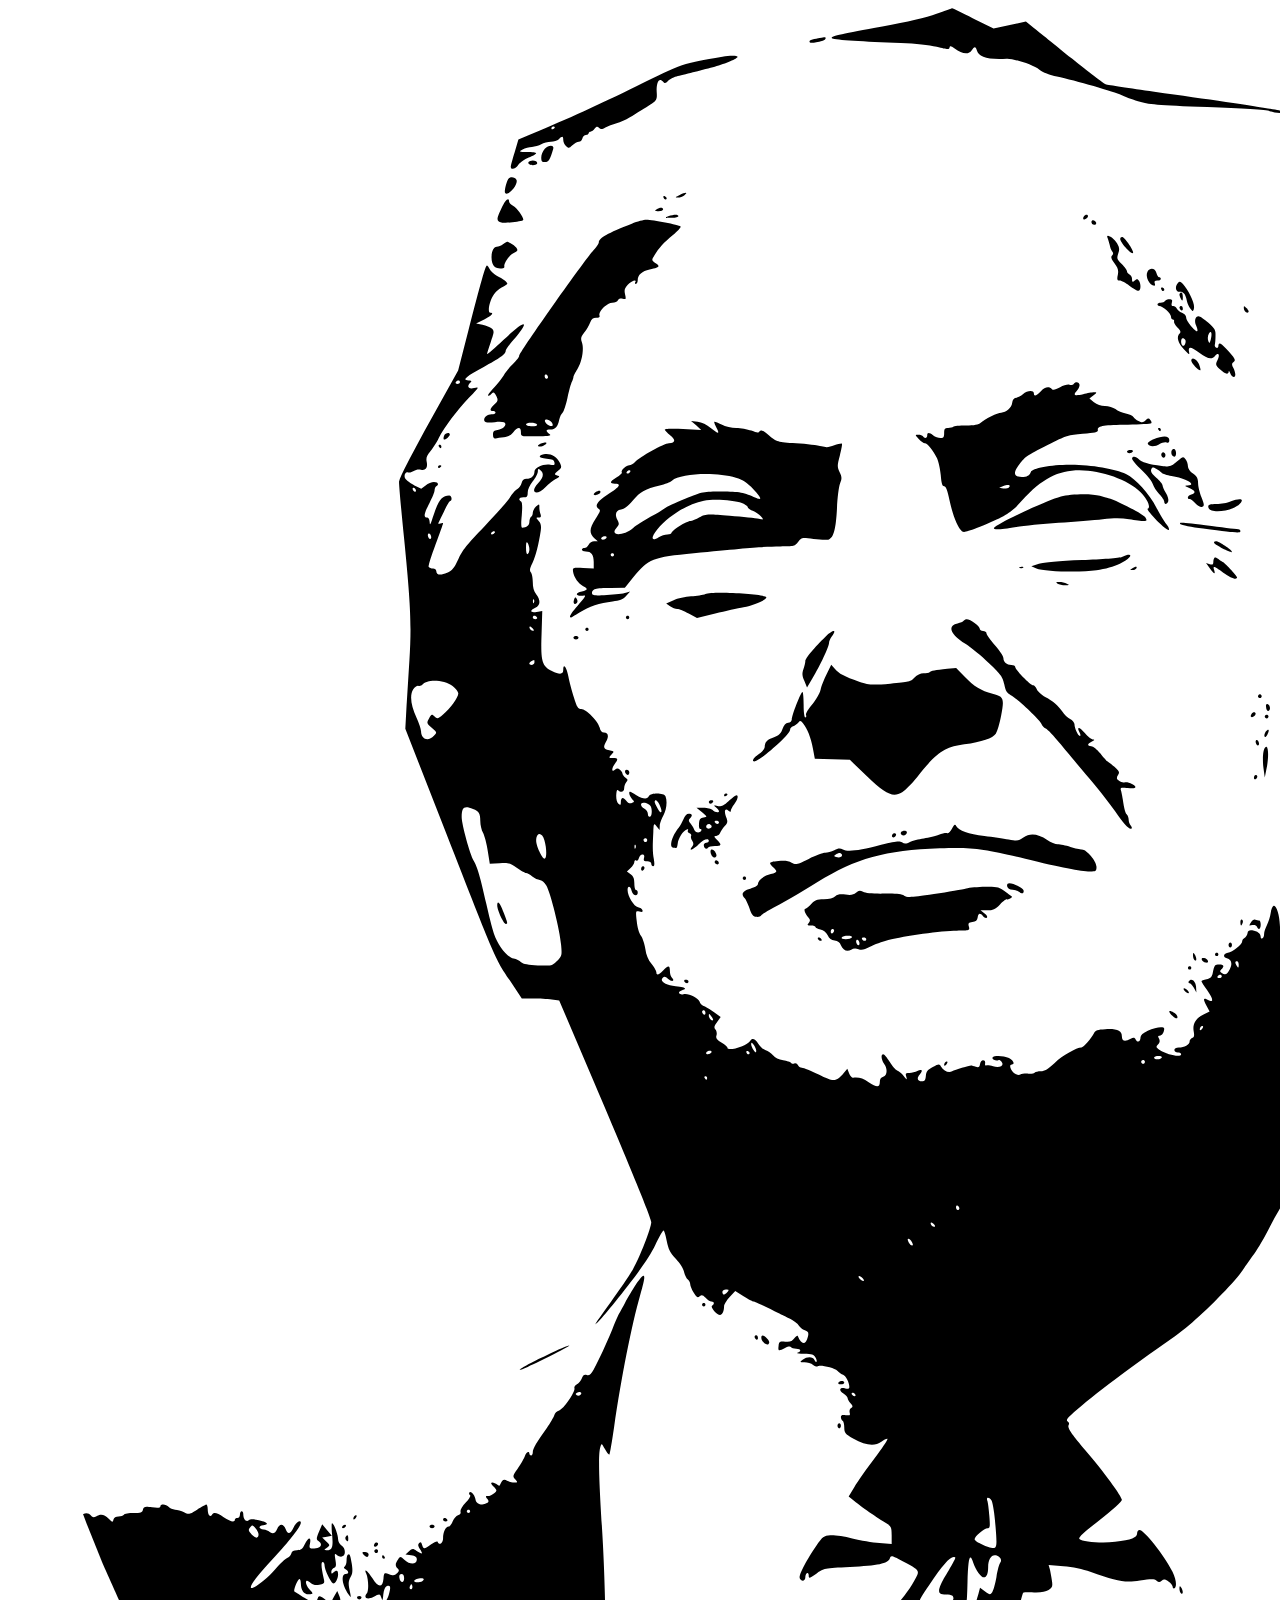
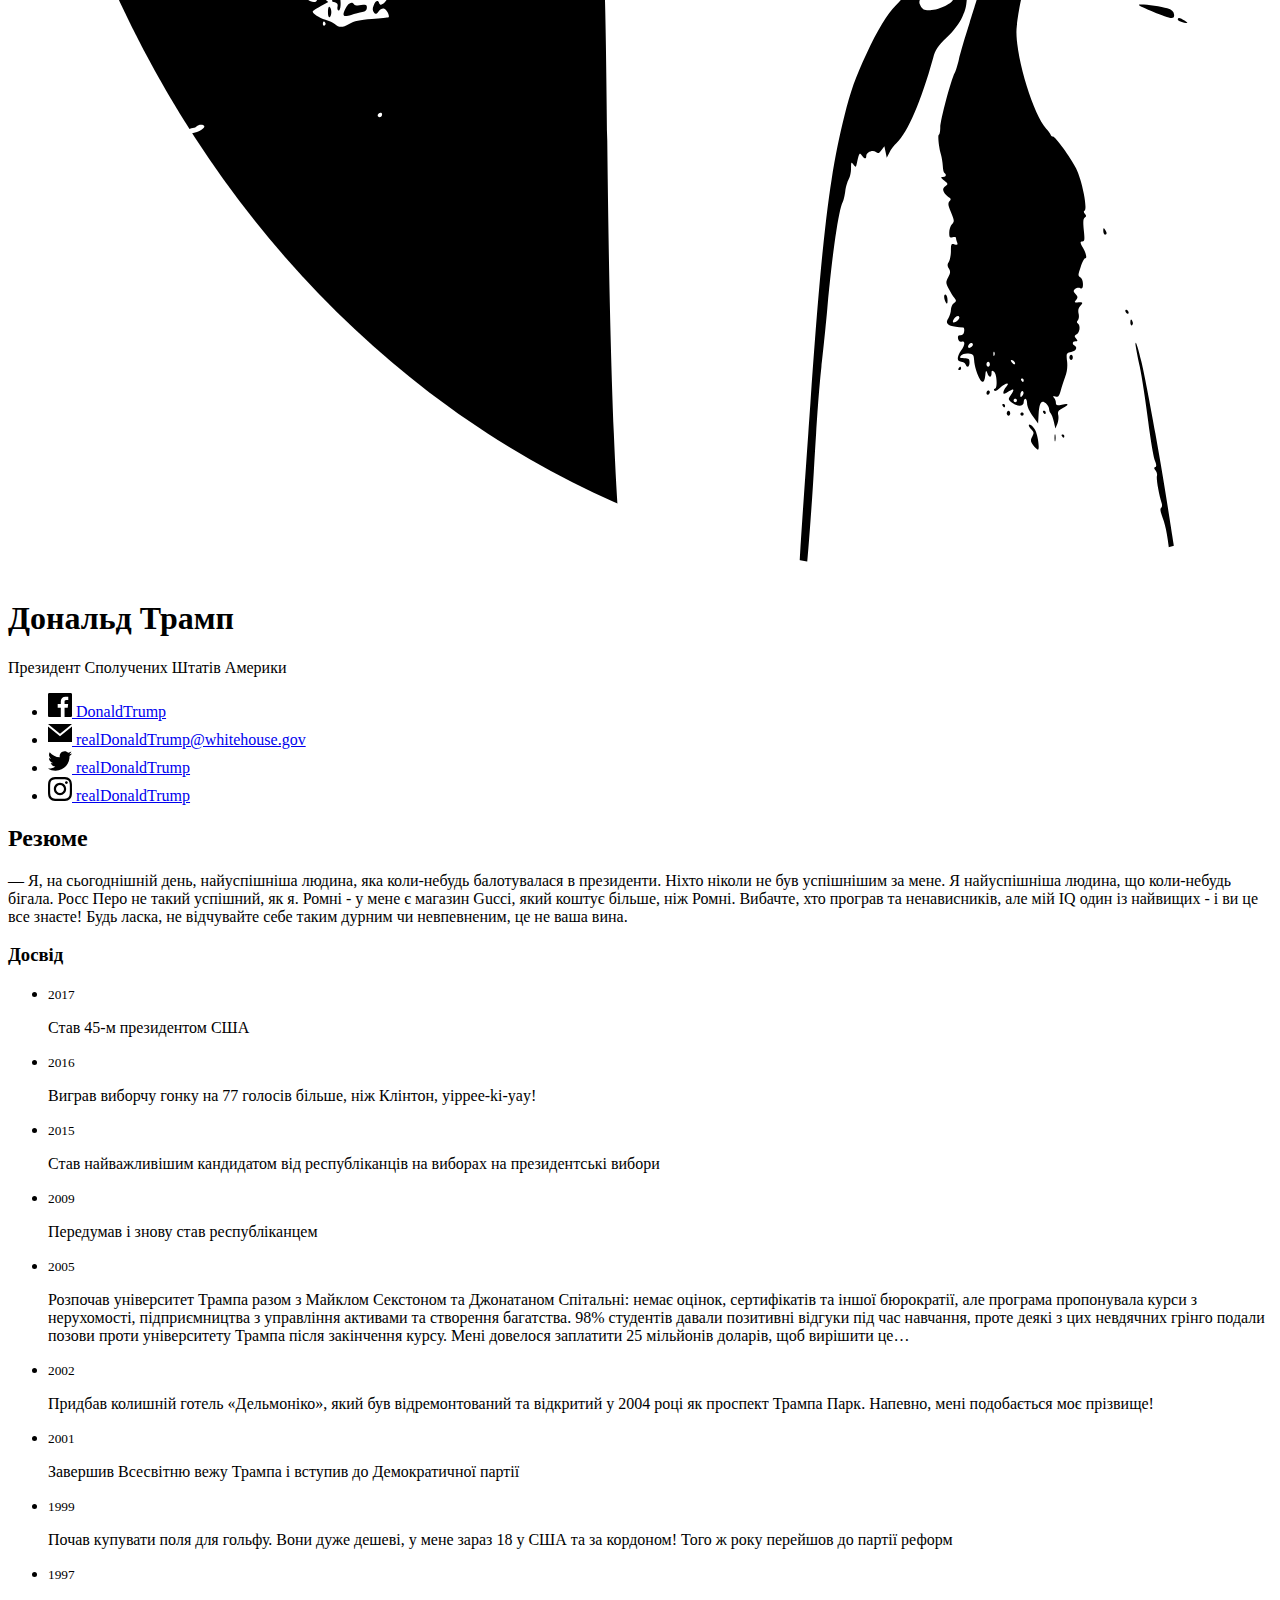
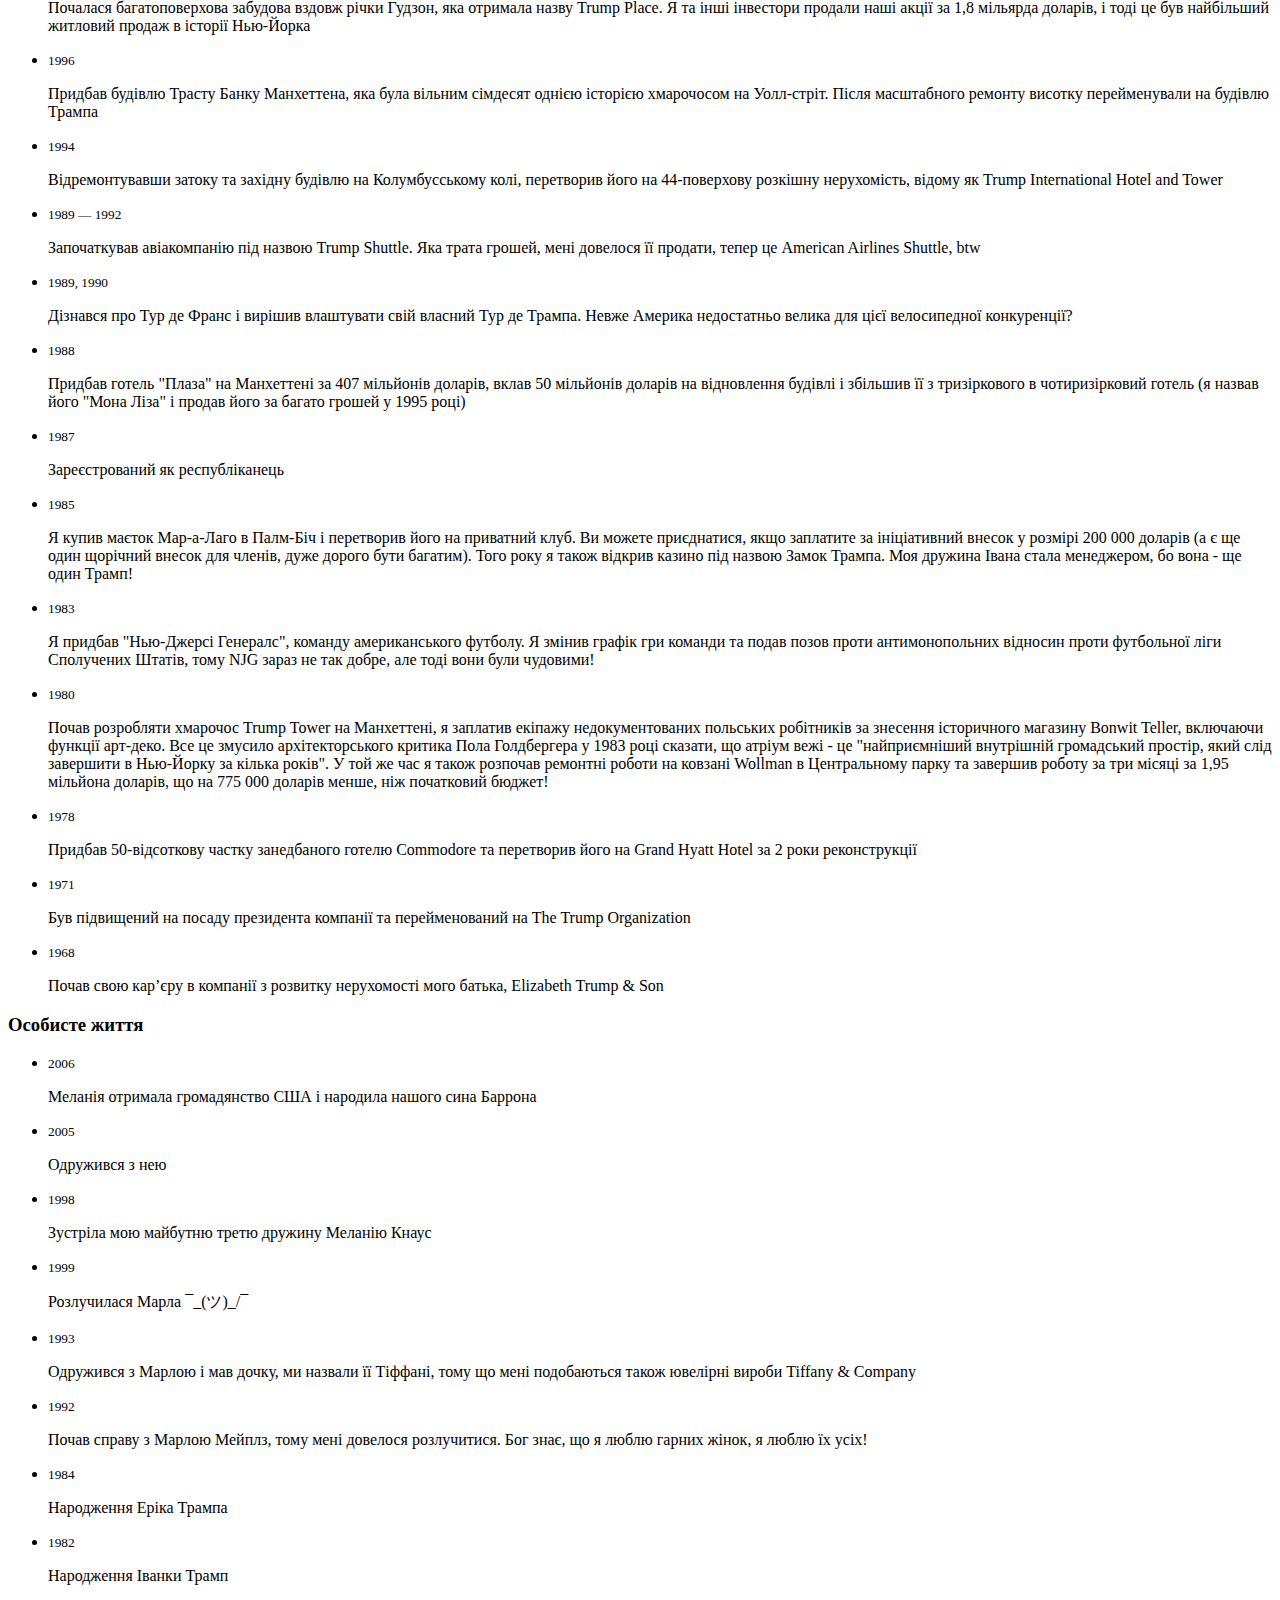
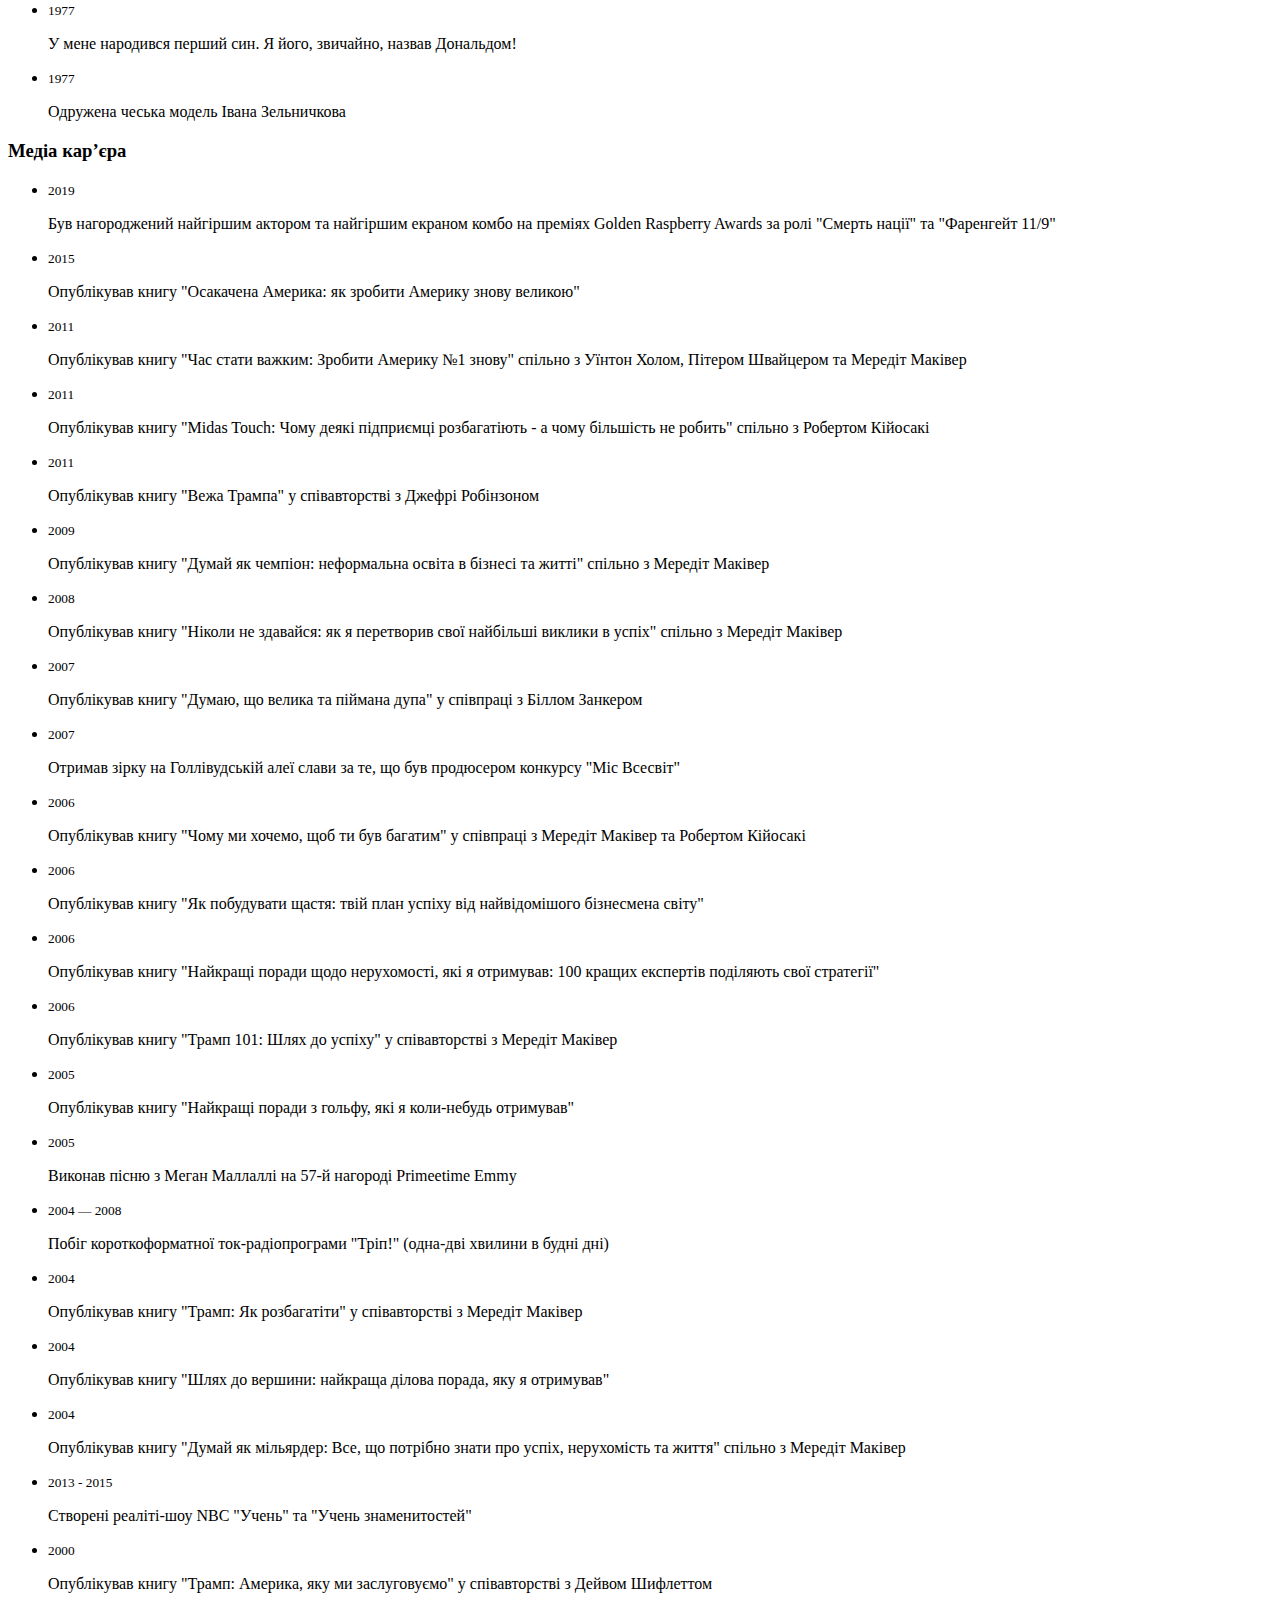
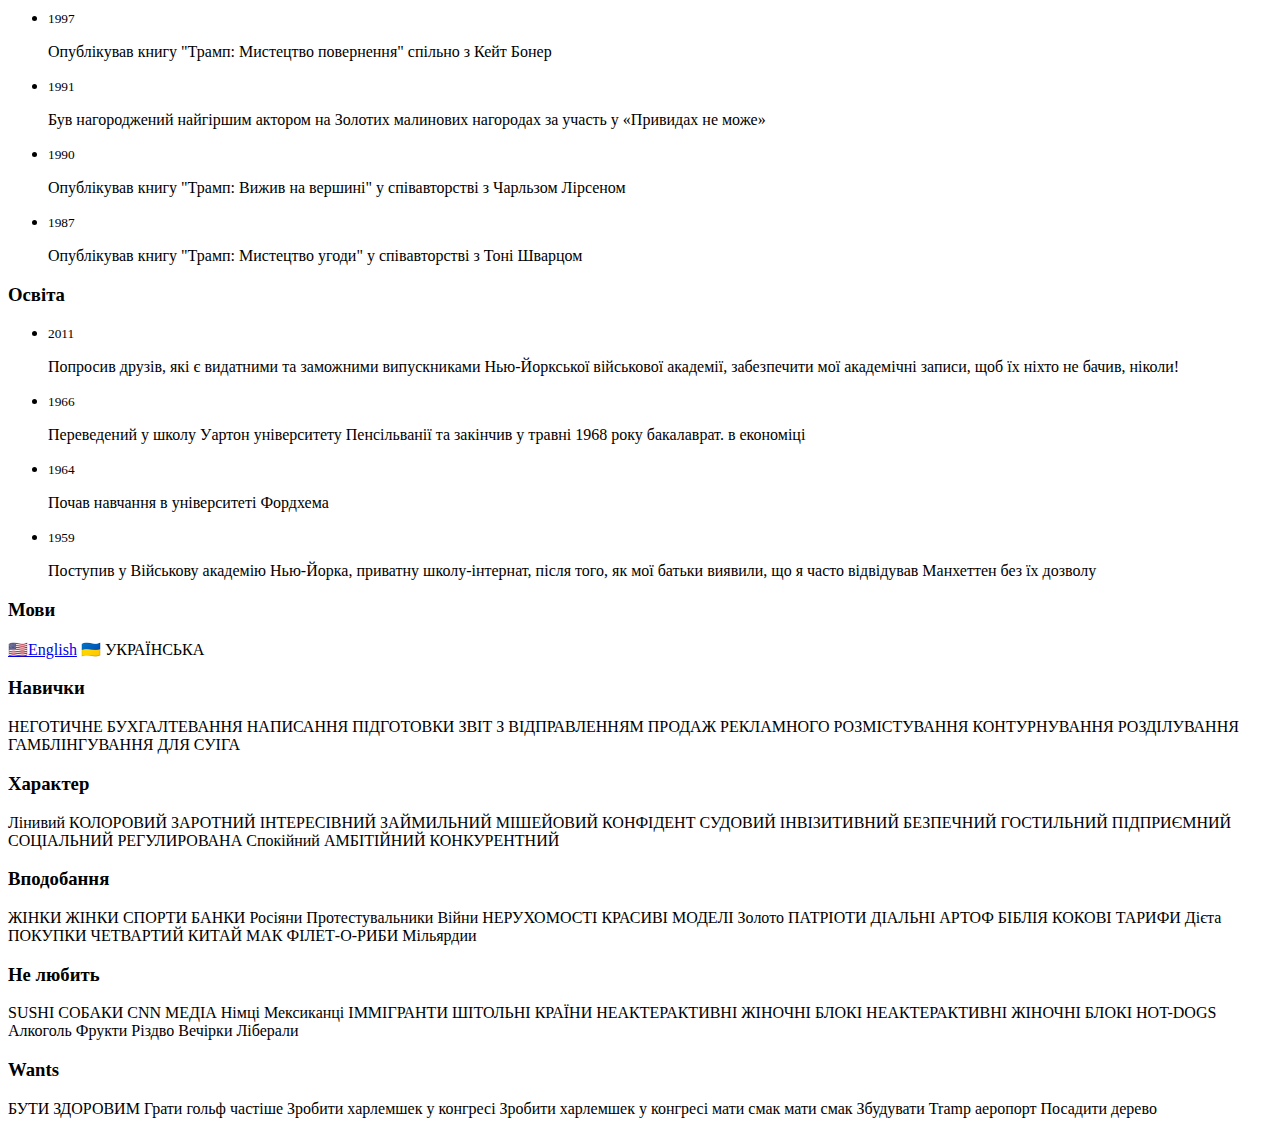
==== uk-ua/index.html @ ab2b2d6b "changed links" ====
<!DOCTYPE html>
<html>
  <head>
    <meta charset="UTF-8" />
    <meta name="viewport" content="width=device-width, initial-scale=1">
    <meta property="og:description" content="&mdash; Hello! I’m a skilled frontend developer with 7 years of experience in UI/UX design, application development, and database modeling. I strive to craft precise, responsive, fast, easy-to-use environments with both strong purpose and great looks.">
    <meta property="og:locale" content="en_US">
    <meta property="og:title" content="Terletskyi Svyatoslav &mdash; Résumé">
    <meta property="og:type" content="website">
    <meta property="og:url" content="https://volodymyrkushnir.com/">
    <title>Резюме</title>
    <link rel="stylesheet" href="https://volodymyrkushnir.com/assets/stylesheets/base.css">
    <link rel="stylesheet" href="../assets/css/style.css">
    <link rel="icon" type="image/x-icon" href="./favicon.ico">
  </head>
  <body>
    <main>
      <article>
        <div class="page" style="border-color: midnightblue;">
          <div class="stackable grid">
            <div class="row">
              <div class="three wide center aligned column">
                <div class="avatar-wrapper">
                  <object class="avatar rounded" data="../assets/images/donald_trump.svg" role="img" aria-label="My profile picture"></object>
                </div>
              </div>
              <div class="thirteen wide column">
                <div class="stackable grid">
                  <div class="sixteen wide column">
                    <h1 class="name">Дональд Трамп</h1>
                    <div class="job">Президент Сполучених Штатів Америки</div>
                    <ul class="contacts">
                      <li>
                        <a href="https://www.fb.com/DonaldTrump" rel="author" class="fasebook">
                          <svg class="icon" xmlns="http://www.w3.org/2000/svg" width="24" height="24" viewBox="0 0 24 24"><path d="M22.675 0h-21.35c-.732 0-1.325.593-1.325 1.325v21.351c0 .731.593 1.324 1.325 1.324h11.495v-9.294h-3.128v-3.622h3.128v-2.671c0-3.1 1.893-4.788 4.659-4.788 1.325 0 2.463.099 2.795.143v3.24l-1.918.001c-1.504 0-1.795.715-1.795 1.763v2.313h3.587l-.467 3.622h-3.12v9.293h6.116c.73 0 1.323-.593 1.323-1.325v-21.35c0-.732-.593-1.325-1.325-1.325z"/></svg>
                          <span>DonaldTrump</span>
                        </a>
                      </li>
                      <li>
                        <a href="mailto:realDonaldTrump@whitehouse.gov" rel="author" class="mail">
                          <svg class="icon"  xmlns="http://www.w3.org/2000/svg" width="24" height="24" viewBox="0 0 24 24"><path d="M12 12.713l-11.985-9.713h23.97l-11.985 9.713zm0 2.574l-12-9.725v15.438h24v-15.438l-12 9.725z"/></svg>
                          <span>realDonaldTrump@whitehouse.gov</span>
                        </a>
                      </li>
                      <li>
                        <a href="https://twitter.com/realDonaldTrump" rel="author" class="twitter">
                          <svg class="icon" xmlns="http://www.w3.org/2000/svg" width="24" height="24" viewBox="0 0 24 24"><path d="M24 4.557c-.883.392-1.832.656-2.828.775 1.017-.609 1.798-1.574 2.165-2.724-.951.564-2.005.974-3.127 1.195-.897-.957-2.178-1.555-3.594-1.555-3.179 0-5.515 2.966-4.797 6.045-4.091-.205-7.719-2.165-10.148-5.144-1.29 2.213-.669 5.108 1.523 6.574-.806-.026-1.566-.247-2.229-.616-.054 2.281 1.581 4.415 3.949 4.89-.693.188-1.452.232-2.224.084.626 1.956 2.444 3.379 4.6 3.419-2.07 1.623-4.678 2.348-7.29 2.04 2.179 1.397 4.768 2.212 7.548 2.212 9.142 0 14.307-7.721 13.995-14.646.962-.695 1.797-1.562 2.457-2.549z"/></svg>
                          <span>realDonaldTrump</span>
                        </a>
                      </li>
                      <li>
                        <a href="https://www.instagram.com/realDonaldTrump/" rel="author" class="instagram">
                          <svg class="icon" xmlns="http://www.w3.org/2000/svg" width="24" height="24" viewBox="0 0 24 24"><path d="M12 2.163c3.204 0 3.584.012 4.85.07 3.252.148 4.771 1.691 4.919 4.919.058 1.265.069 1.645.069 4.849 0 3.205-.012 3.584-.069 4.849-.149 3.225-1.664 4.771-4.919 4.919-1.266.058-1.644.07-4.85.07-3.204 0-3.584-.012-4.849-.07-3.26-.149-4.771-1.699-4.919-4.92-.058-1.265-.07-1.644-.07-4.849 0-3.204.013-3.583.07-4.849.149-3.227 1.664-4.771 4.919-4.919 1.266-.057 1.645-.069 4.849-.069zm0-2.163c-3.259 0-3.667.014-4.947.072-4.358.2-6.78 2.618-6.98 6.98-.059 1.281-.073 1.689-.073 4.948 0 3.259.014 3.668.072 4.948.2 4.358 2.618 6.78 6.98 6.98 1.281.058 1.689.072 4.948.072 3.259 0 3.668-.014 4.948-.072 4.354-.2 6.782-2.618 6.979-6.98.059-1.28.073-1.689.073-4.948 0-3.259-.014-3.667-.072-4.947-.196-4.354-2.617-6.78-6.979-6.98-1.281-.059-1.69-.073-4.949-.073zm0 5.838c-3.403 0-6.162 2.759-6.162 6.162s2.759 6.163 6.162 6.163 6.162-2.759 6.162-6.163c0-3.403-2.759-6.162-6.162-6.162zm0 10.162c-2.209 0-4-1.79-4-4 0-2.209 1.791-4 4-4s4 1.791 4 4c0 2.21-1.791 4-4 4zm6.406-11.845c-.796 0-1.441.645-1.441 1.44s.645 1.44 1.441 1.44c.795 0 1.439-.645 1.439-1.44s-.644-1.44-1.439-1.44z"/></svg>
                          <span>realDonaldTrump</span>
                        </a></li>
                    </ul>
                  </div>
                  <div class="sixteen wide mobile only column">
                    <div class="divider"></div>
                  </div>
                  <div class="sixteen wide column">
                    <h2>Резюме</h2>
                    <p>&mdash; Я, на сьогоднішній день, найуспішніша людина, яка коли-небудь балотувалася в президенти. Ніхто ніколи не був успішнішим за мене. Я найуспішніша людина, що коли-небудь бігала. Росс Перо не такий успішний, як я. Ромні - у мене є магазин Gucci, який коштує більше, ніж Ромні. Вибачте, хто програв та ненависників, але мій IQ один із найвищих - і ви це все знаєте! Будь ласка, не відчувайте себе таким дурним чи невпевненим, це не ваша вина.
                    </p>
                  </div>
                </div>
              </div>
            </div>
            <div class="row">
              <div class="sixteen wide column">
                <div class="fat divider"></div>
              </div>
            </div>
            <div class="row">
              <div class="ten wide column">
                <h3>Досвід</h3>
                <ul class="timeline">
                  <li>
                    <p><small>2017</small></p>
                    <p>Став 45-м президентом США</p>
                  </li>
                  <li>
                    <p><small>2016</small></p>
                    <p>Виграв виборчу гонку на 77 голосів більше, ніж Клінтон, yippee-ki-yay!</p>
                  </li>
                  <li>
                    <p><small>2015</small></p>
                    <p>Став найважливішим кандидатом від республіканців на виборах на президентські вибори                    </p>
                  </li>
                  <li>
                    <p><small>2009</small></p>
                    <p>Передумав і знову став республіканцем                    </p>
                  </li>
                  <li>
                    <p><small>2005</small></p>
                    <p>Розпочав університет Трампа разом з Майклом Секстоном та Джонатаном Спітальні: немає оцінок, сертифікатів та іншої бюрократії, але програма пропонувала курси з нерухомості, підприємництва з управління активами та створення багатства. 98% студентів давали позитивні відгуки під час навчання, проте деякі з цих невдячних грінго подали позови проти університету Трампа після закінчення курсу. Мені довелося заплатити 25 мільйонів доларів, щоб вирішити це…</p>
                  </li>
                  <li>
                    <p><small>2002</small></p>
                    <p>Придбав колишній готель «Дельмоніко», який був відремонтований та відкритий у 2004 році як проспект Трампа Парк. Напевно, мені подобається моє прізвище!                    </p>
                  </li>
                  <li>
                    <p><small>2001</small></p>
                    <p>Завершив Всесвітню вежу Трампа і вступив до Демократичної партії</p>
                  </li>
                  <li>
                    <p><small>1999</small></p>
                    <p>Почав купувати поля для гольфу. Вони дуже дешеві, у мене зараз 18 у США та за кордоном! Того ж року перейшов до партії реформ</p>
                  </li>
                  <li>
                    <p><small>1997</small></p>
                    <p>Почалася багатоповерхова забудова вздовж річки Гудзон, яка отримала назву Trump Place. Я та інші інвестори продали наші акції за 1,8 мільярда доларів, і тоді це був найбільший житловий продаж в історії Нью-Йорка</p>
                  </li>
                  <li>
                    <p><small>1996</small></p>
                    <p>Придбав будівлю Трасту Банку Манхеттена, яка була вільним сімдесят однією історією хмарочосом на Уолл-стріт. Після масштабного ремонту висотку перейменували на будівлю Трампа</p>
                  </li>
                  <li>
                    <p><small>1994</small></p>
                    <p>Відремонтувавши затоку та західну будівлю на Колумбусському колі, перетворив його на 44-поверхову розкішну нерухомість, відому як Trump International Hotel and Tower</p>
                  </li>
                  <li>
                    <p><small>1989 ― 1992</small></p>
                    <p>
                      Започаткував авіакомпанію під назвою Trump Shuttle. Яка трата грошей, мені довелося її продати, тепер це American Airlines Shuttle, btw
                    </p>
                  </li>
                  <li>
                    <p><small>1989, 1990</small></p>
                    <p>Дізнався про Тур де Франс і вирішив влаштувати свій власний Тур де Трампа. Невже Америка недостатньо велика для цієї велосипедної конкуренції?</p>
                  </li>
                  <li>
                    <p><small>1988</small></p>
                    <p>
                      Придбав готель "Плаза" на Манхеттені за 407 мільйонів доларів, вклав 50 мільйонів доларів на відновлення будівлі і збільшив її з тризіркового в чотиризірковий готель (я назвав його "Мона Ліза" і продав його за багато грошей у 1995 році)
                    </p>
                  </li>
                  <li>
                    <p><small>1987</small></p>
                    <p>
                      Зареєстрований як республіканець
                    </p>
                  </li>
                  <li>
                    <p><small>1985</small></p>
                    <p>
                      Я купив маєток Мар-а-Лаго в Палм-Біч і перетворив його на приватний клуб. Ви можете приєднатися, якщо заплатите за ініціативний внесок у розмірі 200 000 доларів (а є ще один щорічний внесок для членів, дуже дорого бути багатим). Того року я також відкрив казино під назвою Замок Трампа. Моя дружина Івана стала менеджером, бо вона - ще один Трамп!
                    </p>
                  </li>
                  <li>
                    <p><small>1983</small></p>
                    <p>
                      Я придбав "Нью-Джерсі Генералс", команду американського футболу. Я змінив графік гри команди та подав позов проти антимонопольних відносин проти футбольної ліги Сполучених Штатів, тому NJG зараз не так добре, але тоді вони були чудовими!
                    </p>
                  </li>
                  <li>
                    <p><small>1980</small></p>
                    <p>
                      Почав розробляти хмарочос Trump Tower на Манхеттені, я заплатив екіпажу недокументованих польських робітників за знесення історичного магазину Bonwit Teller, включаючи функції арт-деко. Все це змусило архітекторського критика Пола Голдбергера у 1983 році сказати, що атріум вежі - це "найприємніший внутрішній громадський простір, який слід завершити в Нью-Йорку за кілька років". У той же час я також розпочав ремонтні роботи на ковзані Wollman в Центральному парку та завершив роботу за три місяці за 1,95 мільйона доларів, що на 775 000 доларів менше, ніж початковий бюджет!
                    </p>
                  </li>
                  <li>
                    <p><small>1978</small></p>
                    <p>
                      Придбав 50-відсоткову частку занедбаного готелю Commodore та перетворив його на Grand Hyatt Hotel за 2 роки реконструкції
                    </p>
                  </li>
                  <li>
                    <p><small>1971</small></p>
                    <p>
                      Був підвищений на посаду президента компанії та перейменований на The Trump Organization
                    </p>
                  </li>
                  <li>
                    <p><small>1968</small></p>
                    <p>
                      Почав свою кар’єру в компанії з розвитку нерухомості мого батька, Elizabeth Trump & Son
                    </p>
                  </li>
                </ul>
                <h3>Особисте життя</h3>
                <ul class="timeline">
                  <li>
                    <p><small>2006</small></p>
                    <p>
                      Меланія отримала громадянство США і народила нашого сина Баррона
                    </p>
                  </li>
                  <li>
                    <p><small>2005</small></p>
                    <p>
                      Одружився з нею
                    </p>
                  </li>
                  <li>
                    <p><small>1998</small></p>
                    <p>
                      Зустріла мою майбутню третю дружину Меланію Кнаус
                    </p>
                  </li>
                  <li>
                    <p><small>1999</small></p>
                    <p>
                      Розлучилася Марла ¯_(ツ)_/¯
                    </p>
                  </li>
                  <li>
                    <p><small>1993</small></p>
                    <p>
                      Одружився з Марлою і мав дочку, ми назвали її Тіффані, тому що мені подобаються також ювелірні вироби Tiffany & Company
                    </p>
                  </li>
                  <li>
                    <p><small>1992</small></p>
                    <p>
                      Почав справу з Марлою Мейплз, тому мені довелося розлучитися. Бог знає, що я люблю гарних жінок, я люблю їх усіх!
                    </p>
                  </li>
                  <li>
                    <p><small>1984</small></p>
                    <p>
                      Народження Еріка Трампа
                    </p>
                  </li>
                  <li>
                    <p><small>1982</small></p>
                    <p>
                      Народження Іванки Трамп
                    </p>
                  </li>
                  <li>
                    <p><small>1977</small></p>
                    <p>
                      У мене народився перший син. Я його, звичайно, назвав Дональдом!
                    </p>
                  </li>
                  <li>
                    <p><small>1977</small></p>
                    <p>
                      Одружена чеська модель Івана Зельничкова
                    </p>
                  </li>
                </ul>
                <h3>Медіа кар’єра</h3>
                <ul class="timeline">
                  <li>
                    <p><small>2019</small></p>
                    <p>
                      Був нагороджений найгіршим актором та найгіршим екраном комбо на преміях Golden Raspberry Awards за ролі "Смерть нації" та "Фаренгейт 11/9"
                    </p>
                  </li>
                  <li>
                    <p><small>2015</small></p>
                    <p>
                      Опублікував книгу "Осакачена Америка: як зробити Америку знову великою"
                    </p>
                  </li>
                  <li>
                    <p><small>2011</small></p>
                    <p>
                      Опублікував книгу "Час стати важким: Зробити Америку №1 знову" спільно з Уїнтон Холом, Пітером Швайцером та Мередіт Маківер
                    </p>
                  </li>
                  <li>
                    <p><small>2011</small></p>
                    <p>
                      Опублікував книгу "Midas Touch: Чому деякі підприємці розбагатіють - а чому більшість не робить" спільно з Робертом Кійосакі
                    </p>
                  </li>
                  <li>
                    <p><small>2011</small></p>
                    <p>
                      Опублікував книгу "Вежа Трампа" у співавторстві з Джефрі Робінзоном
                    </p>
                  </li>
                  <li>
                    <p><small>2009</small></p>
                    <p>
                      Опублікував книгу "Думай як чемпіон: неформальна освіта в бізнесі та житті" спільно з Мередіт Маківер
                    </p>
                  </li>
                  <li>
                    <p><small>2008</small></p>
                    <p>
                      Опублікував книгу "Ніколи не здавайся: як я перетворив свої найбільші виклики в успіх" спільно з Мередіт Маківер
                    </p>
                  </li>
                  <li>
                    <p><small>2007</small></p>
                    <p>
                      Опублікував книгу "Думаю, що велика та піймана дупа" у співпраці з Біллом Занкером
                    </p>
                  </li>
                  <li>
                    <p><small>2007</small></p>
                    <p>
                      Отримав зірку на Голлівудській алеї слави за те, що був продюсером конкурсу "Міс Всесвіт"
                    </p>
                  </li>
                  <li>
                    <p><small>2006</small></p>
                    <p>
                      Опублікував книгу "Чому ми хочемо, щоб ти був багатим" у співпраці з Мередіт Маківер та Робертом Кійосакі
                    </p>
                  </li>
                  <li>
                    <p><small>2006</small></p>
                    <p>
                      Опублікував книгу "Як побудувати щастя: твій план успіху від найвідомішого бізнесмена світу"
                    </p>
                  </li>
                  <li>
                    <p><small>2006</small></p>
                    <p>
                      Опублікував книгу "Найкращі поради щодо нерухомості, які я отримував: 100 кращих експертів поділяють свої стратегії"
                    </p>
                  </li>
                  <li>
                    <p><small>2006</small></p>
                    <p>
                      Опублікував книгу "Трамп 101: Шлях до успіху" у співавторстві з Мередіт Маківер
                    </p>
                  </li>
                  <li>
                    <p><small>2005</small></p>
                    <p>
                      Опублікував книгу "Найкращі поради з гольфу, які я коли-небудь отримував"
                    </p>
                  </li>
                  <li>
                    <p><small>2005</small></p>
                    <p>
                      Виконав пісню з Меган Маллаллі на 57-й нагороді Primeetime Emmy
                    </p>
                  </li>
                  <li>
                    <p><small>2004 ― 2008</small></p>
                    <p>
                      Побіг короткоформатної ток-радіопрограми "Тріп!" (одна-дві хвилини в будні дні)
                    </p>
                  </li>
                  <li>
                    <p><small>2004</small></p>
                    <p>
                      Опублікував книгу "Трамп: Як розбагатіти" у співавторстві з Мередіт Маківер
                    </p>
                  </li>
                  <li>
                    <p><small>2004</small></p>
                    <p>
                      Опублікував книгу "Шлях до вершини: найкраща ділова порада, яку я отримував"
                    </p>
                  </li>
                  <li>
                    <p><small>2004</small></p>
                    <p>
                      Опублікував книгу "Думай як мільярдер: Все, що потрібно знати про успіх, нерухомість та життя" спільно з Мередіт Маківер
                    </p>
                  </li>
                  <li>
                    <p><small>2013 - 2015</small></p>
                    <p>
                      Створені реаліті-шоу NBC "Учень" та "Учень знаменитостей"
                    </p>
                  </li>
                  <li>
                    <p><small>2000</small></p>
                    <p>
                      Опублікував книгу "Трамп: Америка, яку ми заслуговуємо" у співавторстві з Дейвом Шифлеттом
                    </p>
                  </li>
                  <li>
                    <p><small>1997</small></p>
                    <p>
                      Опублікував книгу "Трамп: Мистецтво повернення" спільно з Кейт Бонер
                    </p>
                  </li>
                  <li>
                    <p><small>1991</small></p>
                    <p>
                      Був нагороджений найгіршим актором на Золотих малинових нагородах за участь у «Привидах не може»
                    </p>
                  </li>
                  <li>
                    <p><small>1990</small></p>
                    <p>
                      Опублікував книгу "Трамп: Вижив на вершині" у співавторстві з Чарльзом Лірсеном
                    </p>
                  </li>
                  <li>
                    <p><small>1987</small></p>
                    <p>
                      Опублікував книгу "Трамп: Мистецтво угоди" у співавторстві з Тоні Шварцом
                    </p>
                  </li>
                </ul>
                <h3>Освіта</h3>
                <ul class="timeline">
                  <li>
                    <p><small>2011</small></p>
                    <p>
                      Попросив друзів, які є видатними та заможними випускниками Нью-Йоркської військової академії, забезпечити мої академічні записи, щоб їх ніхто не бачив, ніколи!
                    </p>
                  </li> 
                  <li>
                    <p><small>1966</small></p>
                    <p>
                      Переведений у школу Уартон університету Пенсільванії та закінчив у травні 1968 року бакалаврат. в економіці
                    </p>
                  </li> 
                  <li>
                    <p><small>1964</small></p>
                    <p>
                      Почав навчання в університеті Фордхема
                    </p>
                  </li>
                  <li>
                    <p><small>1959</small></p>
                    <p>
                      Поступив у Військову академію Нью-Йорка, приватну школу-інтернат, після того, як мої батьки виявили, що я часто відвідував Манхеттен без їх дозволу
                    </p>
                  </li>
                </ul>
              </div>
              <div class="six wide column">
                <section>
                  <h3>Мови</h3>
                  <p class="tags small">
                    <a href="/index.html"><span class="language" lang="eng">🇺🇸English</span></a>
                    <span class="language" lang="uk">🇺🇦 УКРАЇНСЬКА</span>
                  </p>
                </section>
                <section>
                  <h3>Навички</h3>
                  <div class="labels clearfix">
                    <span class="label">НЕГОТИЧНЕ</span>
                    <span class="label">БУХГАЛТЕВАННЯ</span>
                    <span class="label">НАПИСАННЯ</span>
                    <span class="label">ПІДГОТОВКИ ЗВІТ З ВІДПРАВЛЕННЯМ</span>
                    <span class="label">ПРОДАЖ РЕКЛАМНОГО РОЗМІСТУВАННЯ</span>
                    <span class="label">КОНТУРНУВАННЯ</span>
                    <span class="label">РОЗДІЛУВАННЯ</span>
                    <span class="label">ГАМБЛІНГУВАННЯ ДЛЯ СУІГА</span>
                  </div>
                </section>
                <section>
                  <h3>Характер</h3>
                  <div class="labels clearfix">
                    <span class="label">Лінивий</span>
                    <span class="label">КОЛОРОВИЙ</span>
                    <span class="label">ЗАРОТНИЙ</span>
                    <span class="label">ІНТЕРЕСІВНИЙ</span>
                    <span class="label">ЗАЙМИЛЬНИЙ</span>
                    <span class="label">МІШЕЙОВИЙ</span>
                    <span class="label">КОНФІДЕНТ</span>
                    <span class="label">СУДОВИЙ</span>
                    <span class="label">ІНВІЗИТИВНИЙ</span>
                    <span class="label">БЕЗПЕЧНИЙ</span>
                    <span class="label">ГОСТИЛЬНИЙ</span>
                    <span class="label">ПІДПРИЄМНИЙ</span>
                    <span class="label">СОЦІАЛЬНИЙ</span>
                    <span class="label">РЕГУЛИРОВАНА</span>
                    <span class="label">Спокійний</span>
                    <span class="label">АМБІТІЙНИЙ</span>
                    <span class="label">КОНКУРЕНТНИЙ</span>
                  </div>
                </section>
                <section>
                  <h3>Вподобання</h3>
                  <div class="labels clearfix">
                    <span class="label">ЖІНКИ</span>
                    <span class="label">ЖІНКИ</span>
                    <span class="label">СПОРТИ</span>
                    <span class="label">БАНКИ</span>
                    <span class="label">Росіяни</span>
                    <span class="label">Протестувальники</span>
                    <span class="label">Війни</span>
                    <span class="label">НЕРУХОМОСТІ</span>
                    <span class="label">КРАСИВІ МОДЕЛІ</span>
                    <span class="label">Золото</span>
                    <span class="label">ПАТРІОТИ</span>
                    <span class="label">ДІАЛЬНІ</span>
                    <span class="label">АРТОФ</span>
                    <span class="label">БІБЛІЯ</span>
                    <span class="label">КОКОВІ ТАРИФИ</span>
                    <span class="label">Дієта</span>
                    <span class="label">ПОКУПКИ</span>
                    <span class="label">ЧЕТВАРТИЙ</span>
                    <span class="label">КИТАЙ</span>
                    <span class="label">МАК</span>
                    <span class="label">ФІЛЕТ-О-РИБИ</span>
                    <span class="label">Мільярдии</span>
                  </div>
                </section>
                <section>
                  <h3>Не любить</h3>
                  <div class="labels clearfix">
                    <span class="label">SUSHI</span>
                    <span class="label">СОБАКИ</span>
                    <span class="label">CNN</span>
                    <span class="label">МЕДІА</span>
                    <span class="label">Німці</span>
                    <span class="label">Мексиканці</span>
                    <span class="label">ІММІГРАНТИ</span>
                    <span class="label">ШІТОЛЬНІ КРАЇНИ</span>
                    <span class="label">НЕАКТЕРАКТИВНІ ЖІНОЧНІ БЛОКІ</span>
                    <span class="label">НЕАКТЕРАКТИВНІ ЖІНОЧНІ БЛОКІ</span>
                    <span class="label">HOT-DOGS</span>
                    <span class="label">Алкоголь</span>
                    <span class="label">Фрукти</span>
                    <span class="label">Різдво</span>
                    <span class="label">Вечірки</span>
                    <span class="label">Ліберали</span>
                  </div>
                </section>
                <section>
                  <h3>Wants</h3>
                  <div class="labels clearfix">
                    <span class="label">БУТИ ЗДОРОВИМ</span>
                    <span class="label">Грати гольф частіше</span>
                    <span class="label">Зробити харлемшек у конгресі</span>
                    <span class="label">Зробити харлемшек у конгресі</span>
                    <span class="label">мати смак</span>
                    <span class="label">мати смак</span>
                    <span class="label">Збудувати Tramp аеропорт</span>
                    <span class="label">Посадити дерево</span>
                  </div>
                </section>
              </div>
            </div>
          </div>
        </div>
      </article>
    </main>
  </body>
</html>
---- assets/css/style.css ----
.rounded {
    width: 150%;
    border-radius: 100%;
}

.clearfix::after {
  content: "";
  clear: both;
  display: table;
}
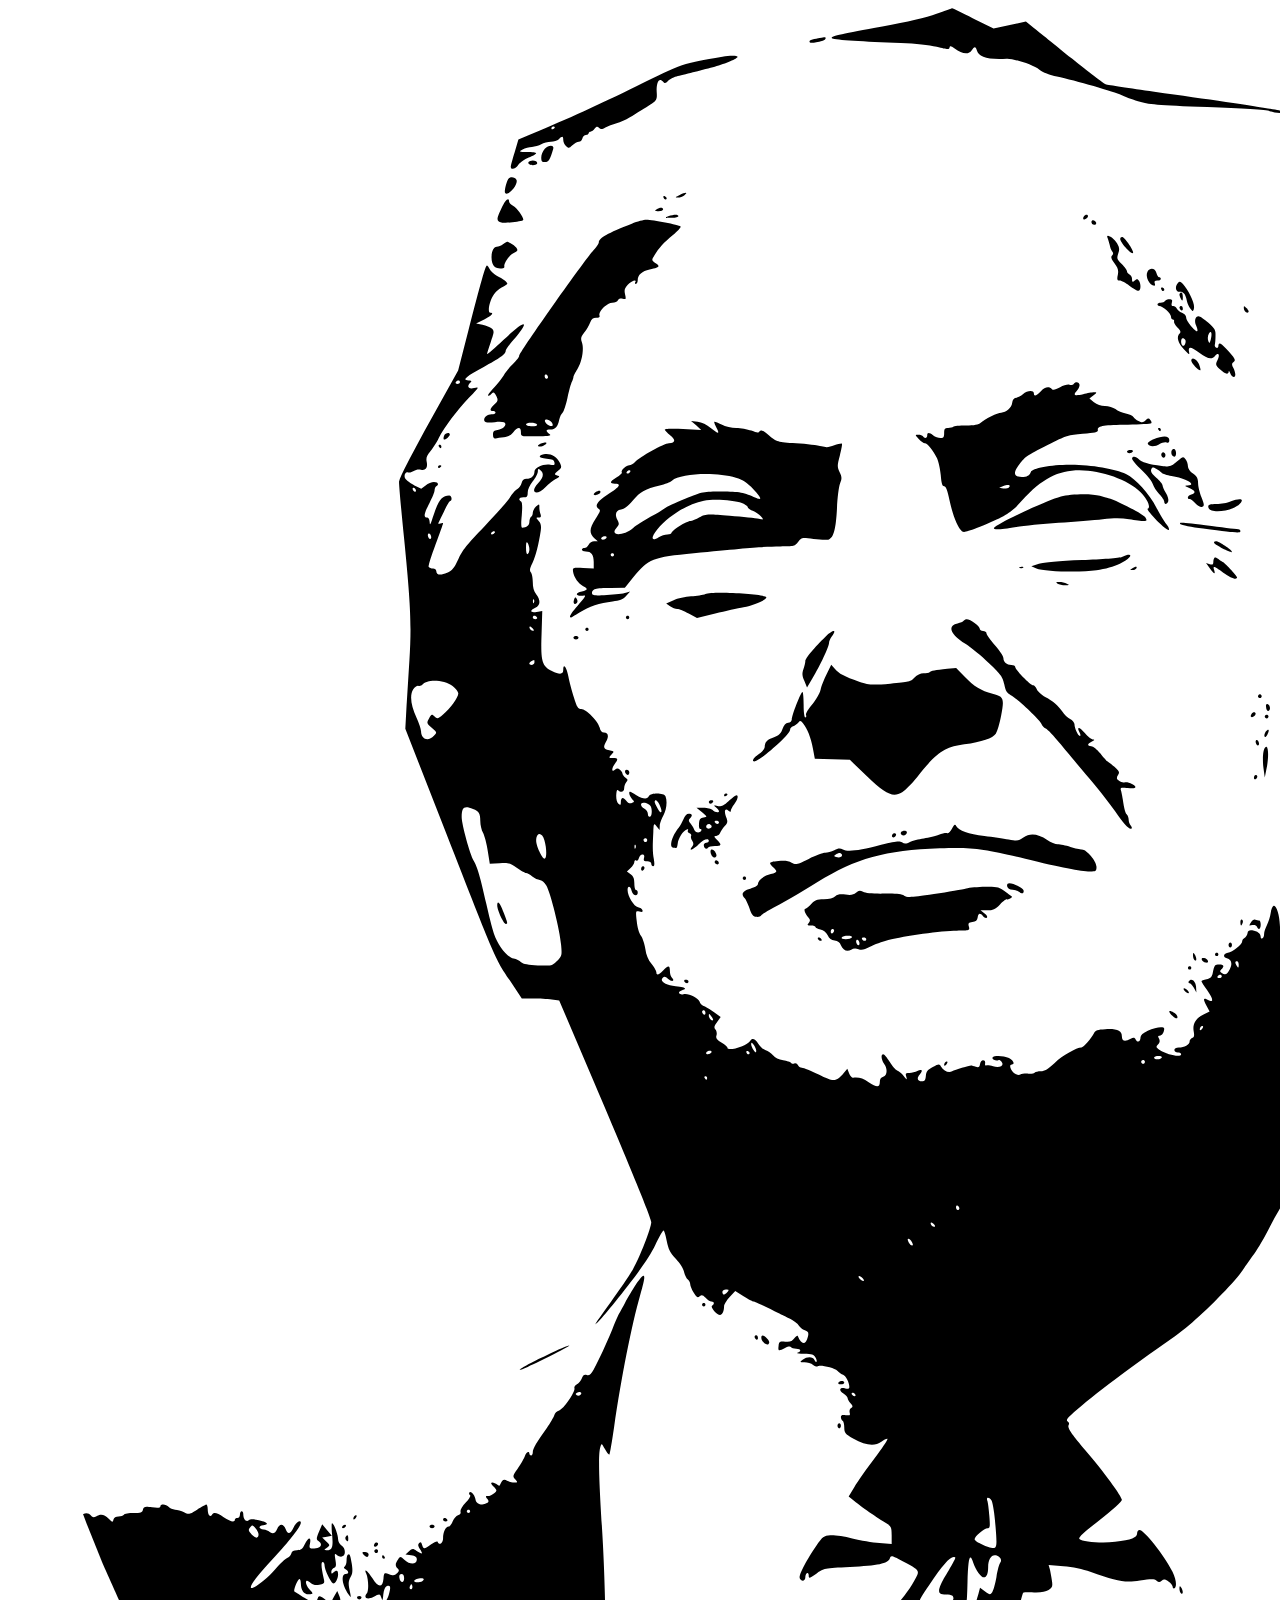
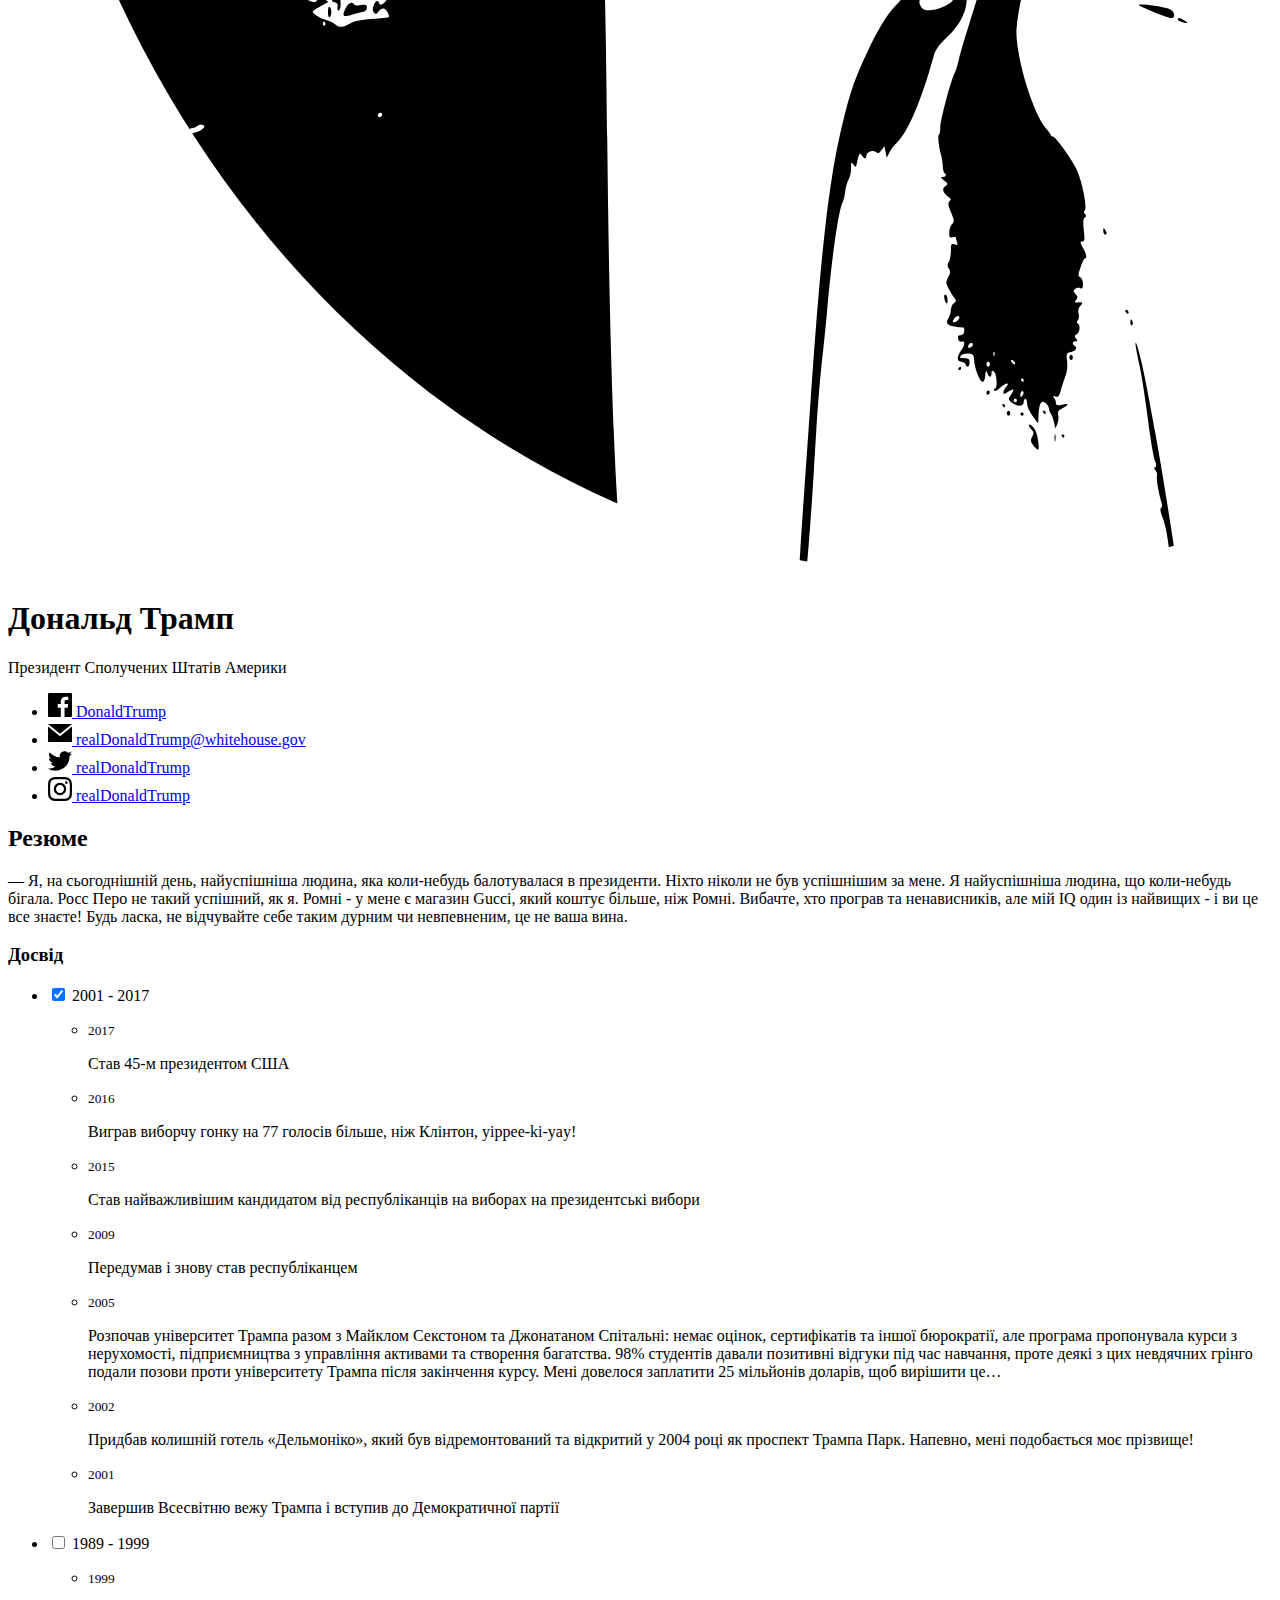
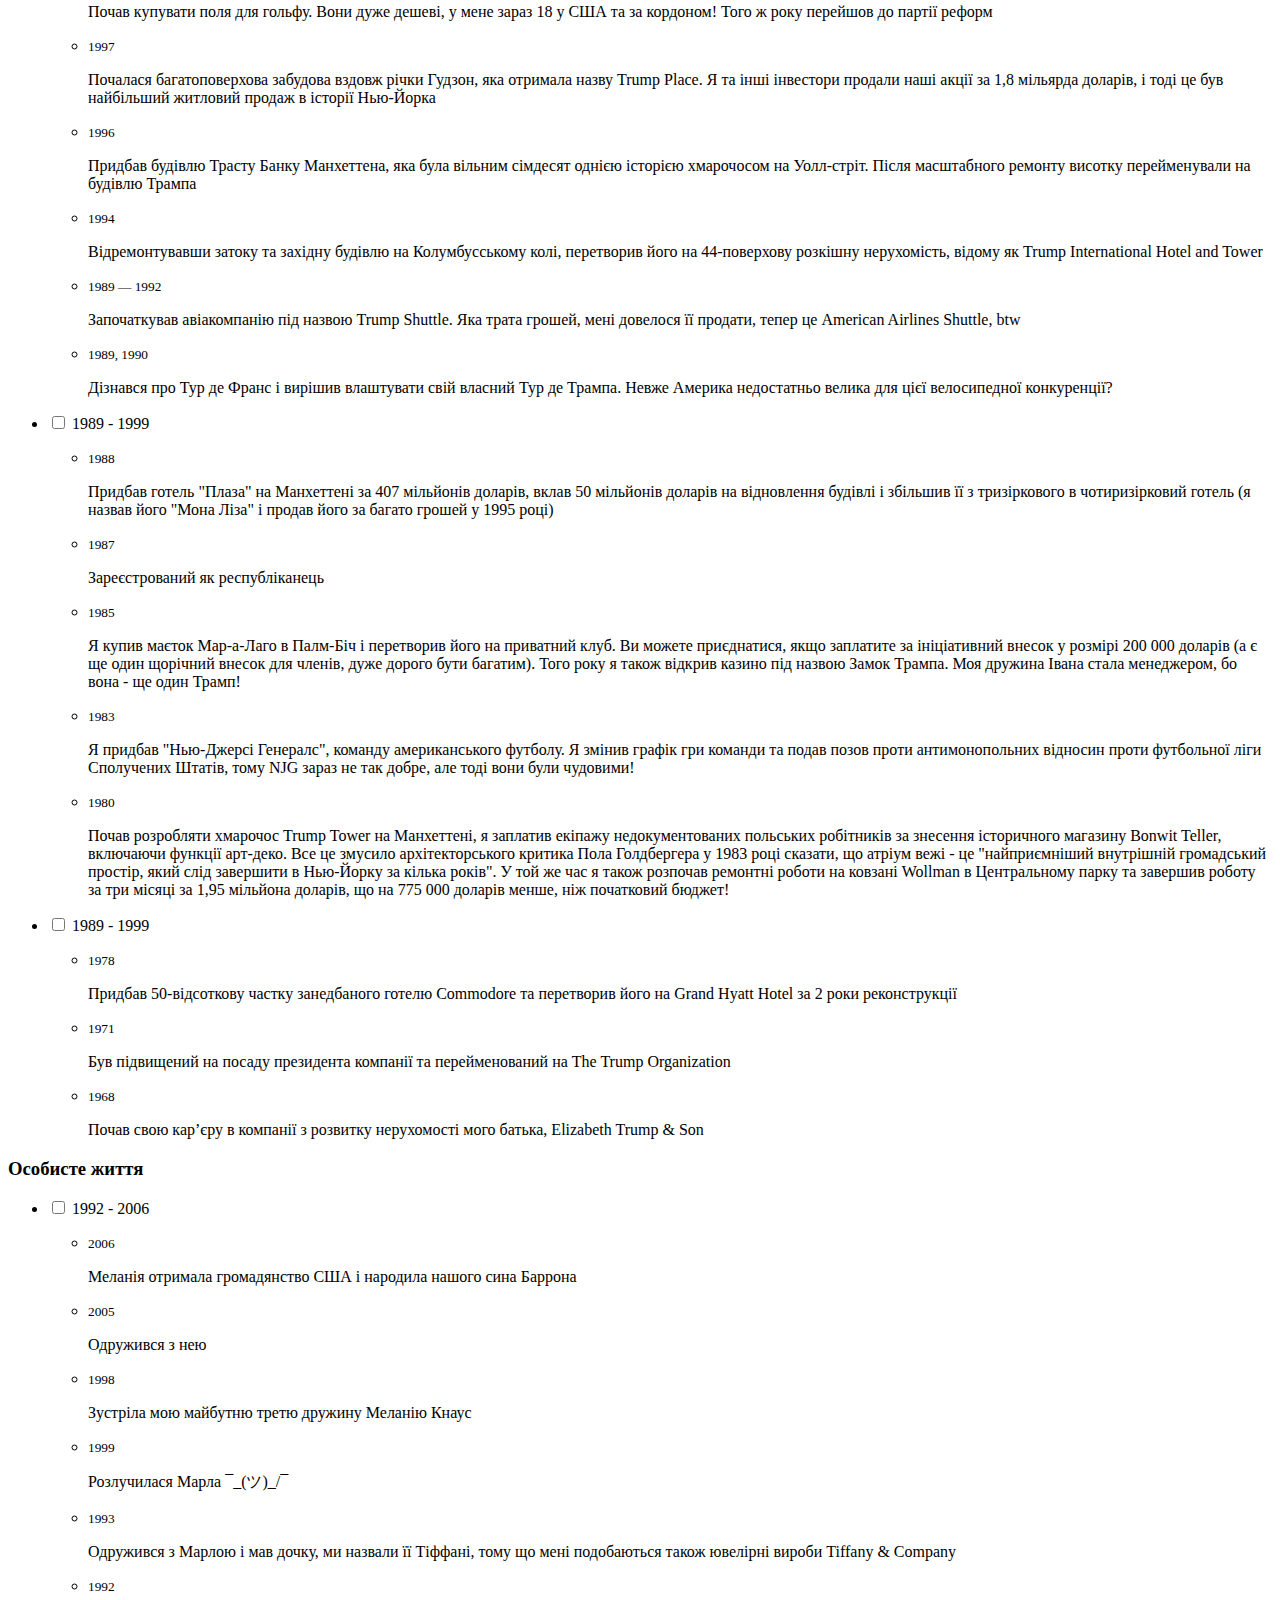
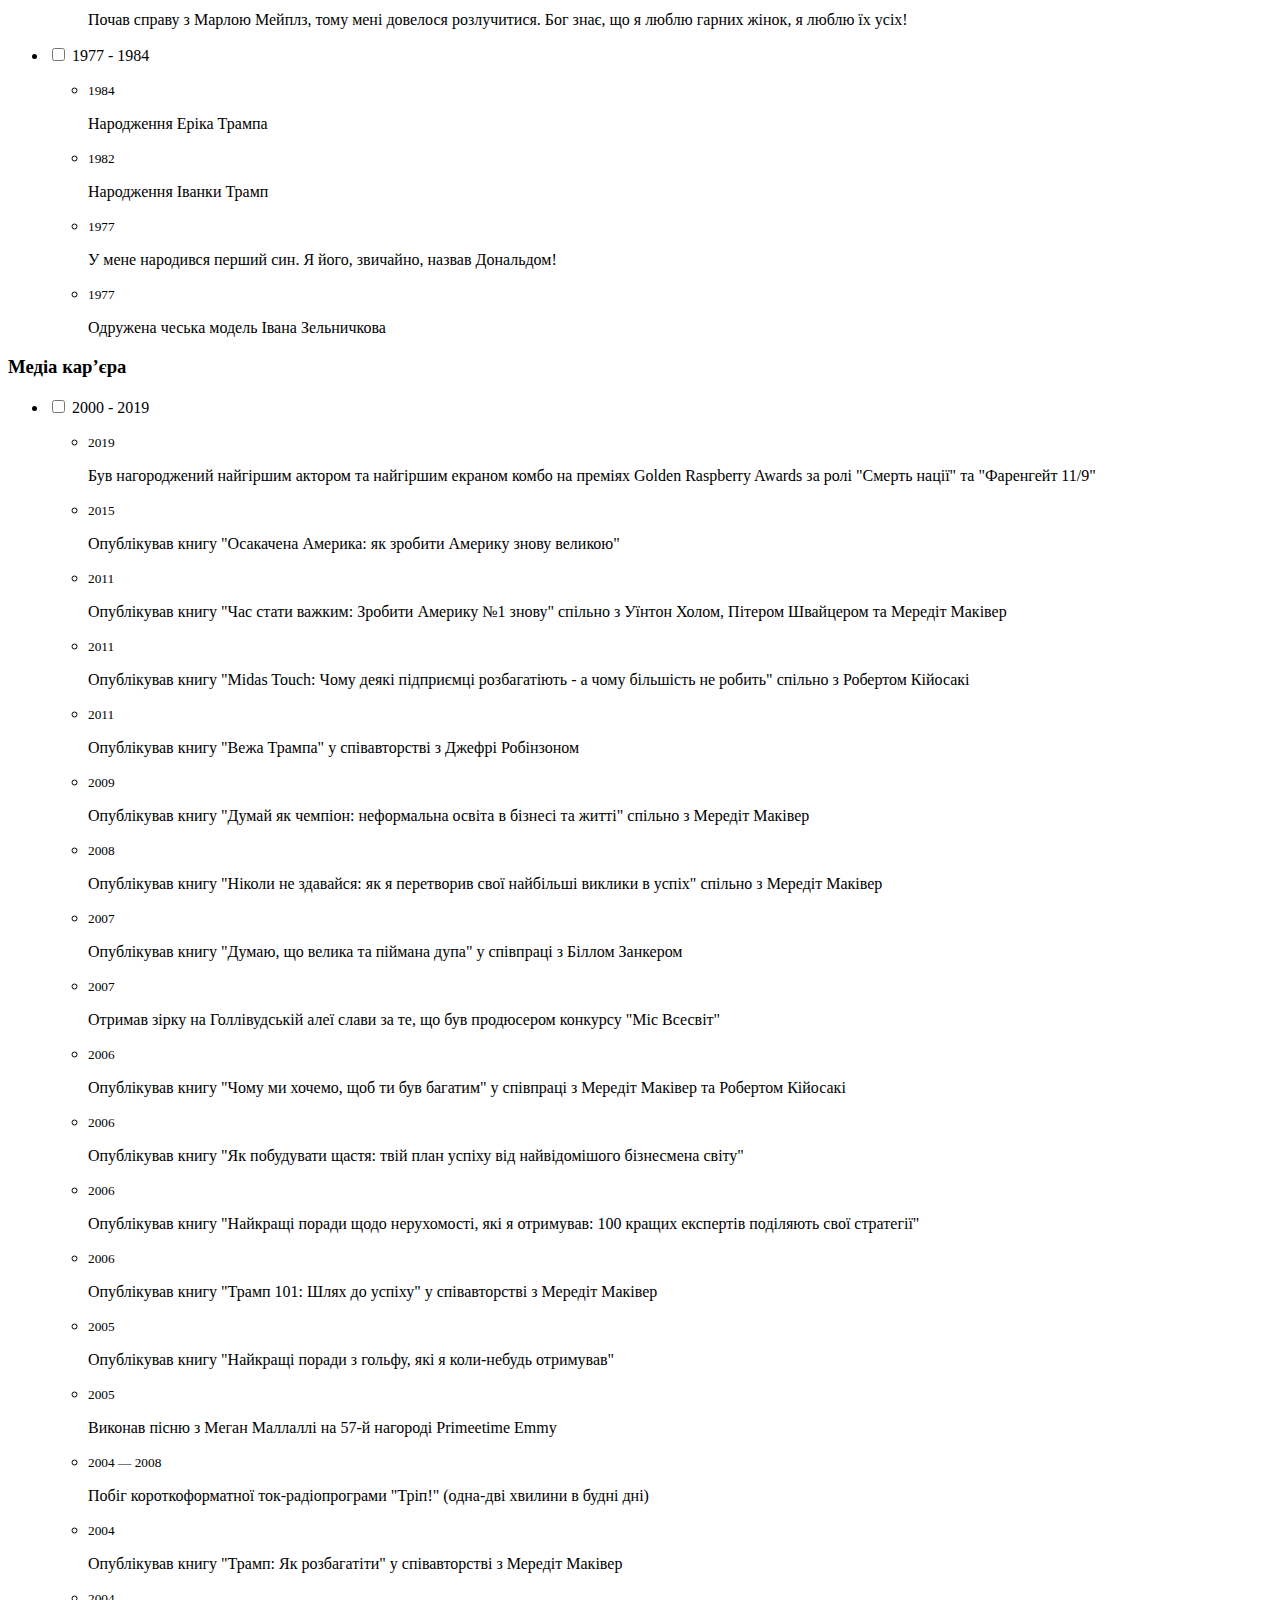
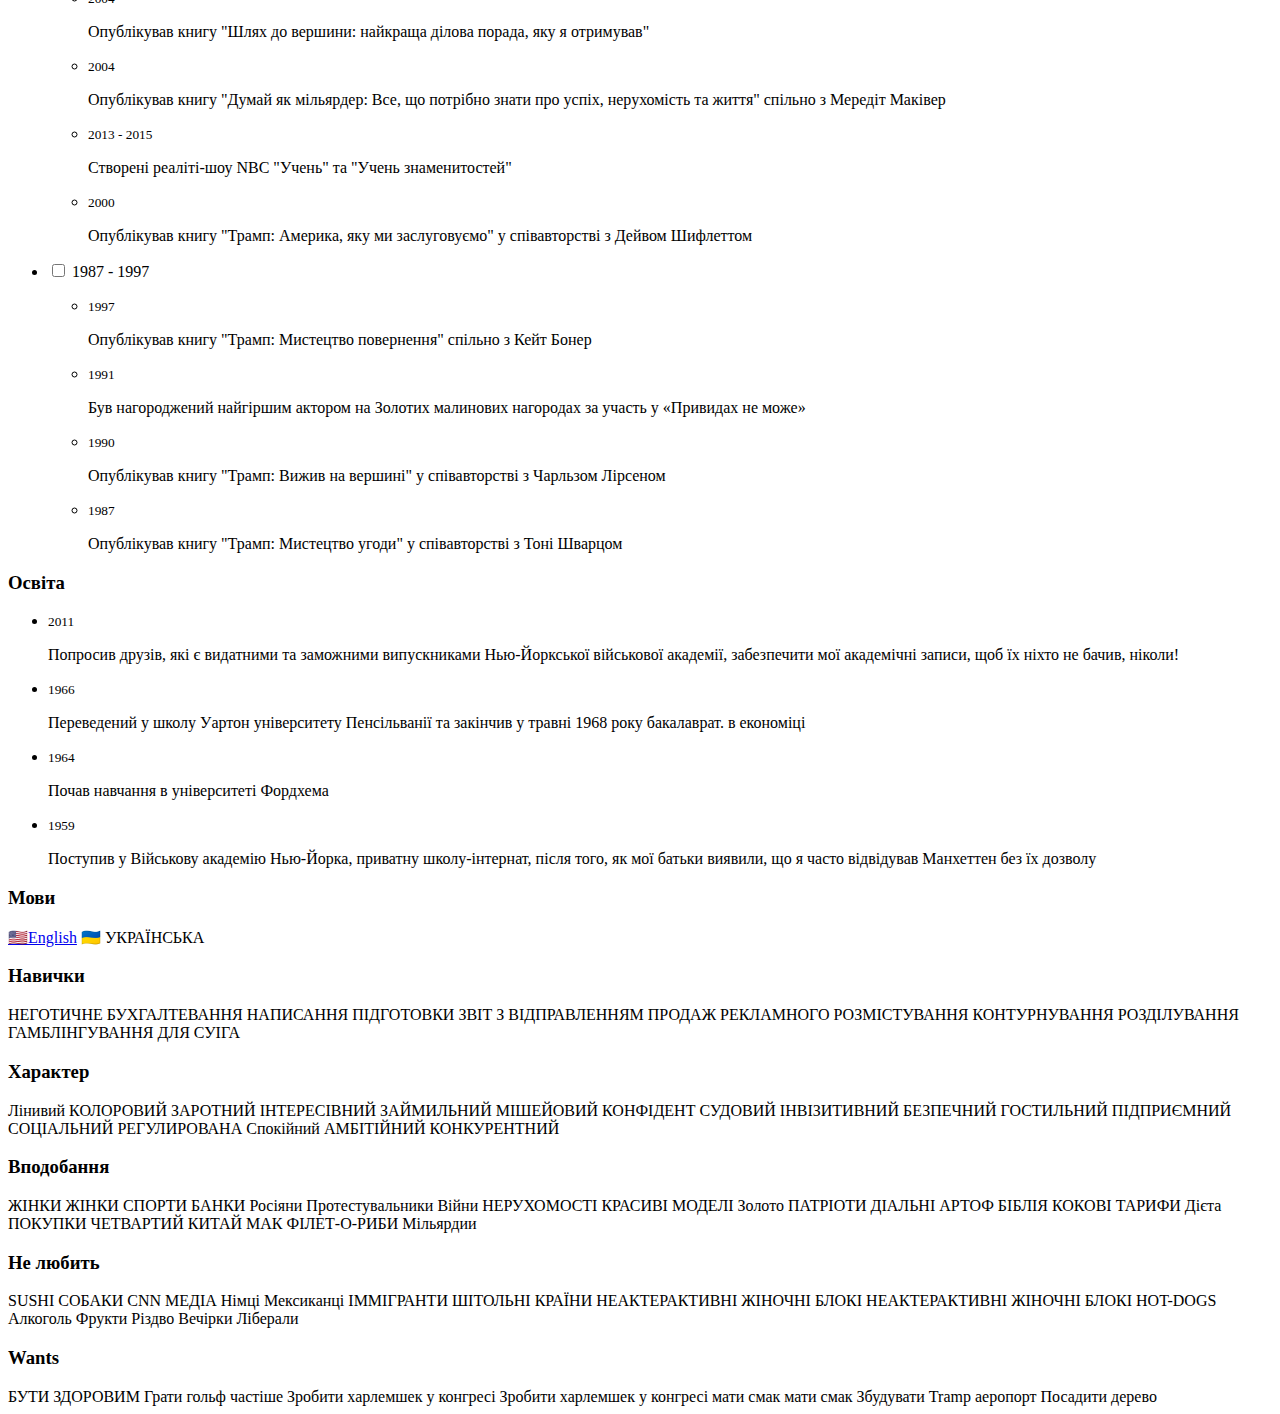
==== commit 13468656: "finished collapsing uk-ua page" ====
--- a/uk-ua/index.html
+++ b/uk-ua/index.html
@@ -75,323 +75,392 @@
               <div class="ten wide column">
                 <h3>Досвід</h3>
                 <ul class="timeline">
-                  <li>
-                    <p><small>2017</small></p>
-                    <p>Став 45-м президентом США</p>
-                  </li>
-                  <li>
-                    <p><small>2016</small></p>
-                    <p>Виграв виборчу гонку на 77 голосів більше, ніж Клінтон, yippee-ki-yay!</p>
-                  </li>
-                  <li>
-                    <p><small>2015</small></p>
-                    <p>Став найважливішим кандидатом від республіканців на виборах на президентські вибори                    </p>
-                  </li>
-                  <li>
-                    <p><small>2009</small></p>
-                    <p>Передумав і знову став республіканцем                    </p>
-                  </li>
-                  <li>
-                    <p><small>2005</small></p>
-                    <p>Розпочав університет Трампа разом з Майклом Секстоном та Джонатаном Спітальні: немає оцінок, сертифікатів та іншої бюрократії, але програма пропонувала курси з нерухомості, підприємництва з управління активами та створення багатства. 98% студентів давали позитивні відгуки під час навчання, проте деякі з цих невдячних грінго подали позови проти університету Трампа після закінчення курсу. Мені довелося заплатити 25 мільйонів доларів, щоб вирішити це…</p>
-                  </li>
-                  <li>
-                    <p><small>2002</small></p>
-                    <p>Придбав колишній готель «Дельмоніко», який був відремонтований та відкритий у 2004 році як проспект Трампа Парк. Напевно, мені подобається моє прізвище!                    </p>
-                  </li>
-                  <li>
-                    <p><small>2001</small></p>
-                    <p>Завершив Всесвітню вежу Трампа і вступив до Демократичної партії</p>
-                  </li>
-                  <li>
-                    <p><small>1999</small></p>
-                    <p>Почав купувати поля для гольфу. Вони дуже дешеві, у мене зараз 18 у США та за кордоном! Того ж року перейшов до партії реформ</p>
-                  </li>
-                  <li>
-                    <p><small>1997</small></p>
-                    <p>Почалася багатоповерхова забудова вздовж річки Гудзон, яка отримала назву Trump Place. Я та інші інвестори продали наші акції за 1,8 мільярда доларів, і тоді це був найбільший житловий продаж в історії Нью-Йорка</p>
-                  </li>
-                  <li>
-                    <p><small>1996</small></p>
-                    <p>Придбав будівлю Трасту Банку Манхеттена, яка була вільним сімдесят однією історією хмарочосом на Уолл-стріт. Після масштабного ремонту висотку перейменували на будівлю Трампа</p>
-                  </li>
-                  <li>
-                    <p><small>1994</small></p>
-                    <p>Відремонтувавши затоку та західну будівлю на Колумбусському колі, перетворив його на 44-поверхову розкішну нерухомість, відому як Trump International Hotel and Tower</p>
-                  </li>
-                  <li>
-                    <p><small>1989 ― 1992</small></p>
-                    <p>
-                      Започаткував авіакомпанію під назвою Trump Shuttle. Яка трата грошей, мені довелося її продати, тепер це American Airlines Shuttle, btw
-                    </p>
-                  </li>
-                  <li>
-                    <p><small>1989, 1990</small></p>
-                    <p>Дізнався про Тур де Франс і вирішив влаштувати свій власний Тур де Трампа. Невже Америка недостатньо велика для цієї велосипедної конкуренції?</p>
-                  </li>
-                  <li>
-                    <p><small>1988</small></p>
-                    <p>
-                      Придбав готель "Плаза" на Манхеттені за 407 мільйонів доларів, вклав 50 мільйонів доларів на відновлення будівлі і збільшив її з тризіркового в чотиризірковий готель (я назвав його "Мона Ліза" і продав його за багато грошей у 1995 році)
-                    </p>
-                  </li>
-                  <li>
-                    <p><small>1987</small></p>
-                    <p>
-                      Зареєстрований як республіканець
-                    </p>
-                  </li>
-                  <li>
-                    <p><small>1985</small></p>
-                    <p>
-                      Я купив маєток Мар-а-Лаго в Палм-Біч і перетворив його на приватний клуб. Ви можете приєднатися, якщо заплатите за ініціативний внесок у розмірі 200 000 доларів (а є ще один щорічний внесок для членів, дуже дорого бути багатим). Того року я також відкрив казино під назвою Замок Трампа. Моя дружина Івана стала менеджером, бо вона - ще один Трамп!
-                    </p>
-                  </li>
-                  <li>
-                    <p><small>1983</small></p>
-                    <p>
-                      Я придбав "Нью-Джерсі Генералс", команду американського футболу. Я змінив графік гри команди та подав позов проти антимонопольних відносин проти футбольної ліги Сполучених Штатів, тому NJG зараз не так добре, але тоді вони були чудовими!
-                    </p>
-                  </li>
-                  <li>
-                    <p><small>1980</small></p>
-                    <p>
-                      Почав розробляти хмарочос Trump Tower на Манхеттені, я заплатив екіпажу недокументованих польських робітників за знесення історичного магазину Bonwit Teller, включаючи функції арт-деко. Все це змусило архітекторського критика Пола Голдбергера у 1983 році сказати, що атріум вежі - це "найприємніший внутрішній громадський простір, який слід завершити в Нью-Йорку за кілька років". У той же час я також розпочав ремонтні роботи на ковзані Wollman в Центральному парку та завершив роботу за три місяці за 1,95 мільйона доларів, що на 775 000 доларів менше, ніж початковий бюджет!
-                    </p>
-                  </li>
-                  <li>
-                    <p><small>1978</small></p>
-                    <p>
-                      Придбав 50-відсоткову частку занедбаного готелю Commodore та перетворив його на Grand Hyatt Hotel за 2 роки реконструкції
-                    </p>
-                  </li>
-                  <li>
-                    <p><small>1971</small></p>
-                    <p>
-                      Був підвищений на посаду президента компанії та перейменований на The Trump Organization
-                    </p>
-                  </li>
-                  <li>
-                    <p><small>1968</small></p>
-                    <p>
-                      Почав свою кар’єру в компанії з розвитку нерухомості мого батька, Elizabeth Trump & Son
-                    </p>
+                  <li class="details">
+                    <input type="checkbox" id="other" checked>
+                    <label for="other" class="summary">2001 - 2017</label>
+                    <div>
+                      <ul>
+                        <li>
+                          <p><small>2017</small></p>
+                          <p>Став 45-м президентом США</p>
+                        </li>
+                        <li>
+                          <p><small>2016</small></p>
+                          <p>Виграв виборчу гонку на 77 голосів більше, ніж Клінтон, yippee-ki-yay!</p>
+                        </li>
+                        <li>
+                          <p><small>2015</small></p>
+                          <p>Став найважливішим кандидатом від республіканців на виборах на президентські вибори                    </p>
+                        </li>
+                        <li>
+                          <p><small>2009</small></p>
+                          <p>Передумав і знову став республіканцем                    </p>
+                        </li>
+                        <li>
+                          <p><small>2005</small></p>
+                          <p>Розпочав університет Трампа разом з Майклом Секстоном та Джонатаном Спітальні: немає оцінок, сертифікатів та іншої бюрократії, але програма пропонувала курси з нерухомості, підприємництва з управління активами та створення багатства. 98% студентів давали позитивні відгуки під час навчання, проте деякі з цих невдячних грінго подали позови проти університету Трампа після закінчення курсу. Мені довелося заплатити 25 мільйонів доларів, щоб вирішити це…</p>
+                        </li>
+                        <li>
+                          <p><small>2002</small></p>
+                          <p>Придбав колишній готель «Дельмоніко», який був відремонтований та відкритий у 2004 році як проспект Трампа Парк. Напевно, мені подобається моє прізвище!                    </p>
+                        </li>
+                        <li>
+                          <p><small>2001</small></p>
+                          <p>Завершив Всесвітню вежу Трампа і вступив до Демократичної партії</p>
+                        </li>
+                      </ul>
+                    </div>
+                  </li>
+
+                  <li class="details">
+                    <input type="checkbox" id="other">
+                    <label for="other" class="summary">1989 - 1999</label>
+                    <div>
+                      <ul>
+                        <li>
+                          <p><small>1999</small></p>
+                          <p>Почав купувати поля для гольфу. Вони дуже дешеві, у мене зараз 18 у США та за кордоном! Того ж року перейшов до партії реформ</p>
+                        </li>
+                        <li>
+                          <p><small>1997</small></p>
+                          <p>Почалася багатоповерхова забудова вздовж річки Гудзон, яка отримала назву Trump Place. Я та інші інвестори продали наші акції за 1,8 мільярда доларів, і тоді це був найбільший житловий продаж в історії Нью-Йорка</p>
+                        </li>
+                        <li>
+                          <p><small>1996</small></p>
+                          <p>Придбав будівлю Трасту Банку Манхеттена, яка була вільним сімдесят однією історією хмарочосом на Уолл-стріт. Після масштабного ремонту висотку перейменували на будівлю Трампа</p>
+                        </li>
+                        <li>
+                          <p><small>1994</small></p>
+                          <p>Відремонтувавши затоку та західну будівлю на Колумбусському колі, перетворив його на 44-поверхову розкішну нерухомість, відому як Trump International Hotel and Tower</p>
+                        </li>
+                        <li>
+                          <p><small>1989 ― 1992</small></p>
+                          <p>
+                            Започаткував авіакомпанію під назвою Trump Shuttle. Яка трата грошей, мені довелося її продати, тепер це American Airlines Shuttle, btw
+                          </p>
+                        </li>
+                        <li>
+                          <p><small>1989, 1990</small></p>
+                          <p>Дізнався про Тур де Франс і вирішив влаштувати свій власний Тур де Трампа. Невже Америка недостатньо велика для цієї велосипедної конкуренції?</p>
+                        </li>
+                      </ul>
+                    </div>
+                  </li>
+
+                  <li class="details">
+                    <input type="checkbox" id="other">
+                    <label for="other" class="summary">1989 - 1999</label>
+                    <div>
+                      <ul>
+                        <li>
+                          <p><small>1988</small></p>
+                          <p>
+                            Придбав готель "Плаза" на Манхеттені за 407 мільйонів доларів, вклав 50 мільйонів доларів на відновлення будівлі і збільшив її з тризіркового в чотиризірковий готель (я назвав його "Мона Ліза" і продав його за багато грошей у 1995 році)
+                          </p>
+                        </li>
+                        <li>
+                          <p><small>1987</small></p>
+                          <p>
+                            Зареєстрований як республіканець
+                          </p>
+                        </li>
+                        <li>
+                          <p><small>1985</small></p>
+                          <p>
+                            Я купив маєток Мар-а-Лаго в Палм-Біч і перетворив його на приватний клуб. Ви можете приєднатися, якщо заплатите за ініціативний внесок у розмірі 200 000 доларів (а є ще один щорічний внесок для членів, дуже дорого бути багатим). Того року я також відкрив казино під назвою Замок Трампа. Моя дружина Івана стала менеджером, бо вона - ще один Трамп!
+                          </p>
+                        </li>
+                        <li>
+                          <p><small>1983</small></p>
+                          <p>
+                            Я придбав "Нью-Джерсі Генералс", команду американського футболу. Я змінив графік гри команди та подав позов проти антимонопольних відносин проти футбольної ліги Сполучених Штатів, тому NJG зараз не так добре, але тоді вони були чудовими!
+                          </p>
+                        </li>
+                        <li>
+                          <p><small>1980</small></p>
+                          <p>
+                            Почав розробляти хмарочос Trump Tower на Манхеттені, я заплатив екіпажу недокументованих польських робітників за знесення історичного магазину Bonwit Teller, включаючи функції арт-деко. Все це змусило архітекторського критика Пола Голдбергера у 1983 році сказати, що атріум вежі - це "найприємніший внутрішній громадський простір, який слід завершити в Нью-Йорку за кілька років". У той же час я також розпочав ремонтні роботи на ковзані Wollman в Центральному парку та завершив роботу за три місяці за 1,95 мільйона доларів, що на 775 000 доларів менше, ніж початковий бюджет!
+                          </p>
+                        </li>
+                      </ul>
+                    </div>
+                  </li>
+
+                  <li class="details">
+                    <input type="checkbox" id="other">
+                    <label for="other" class="summary">1989 - 1999</label>
+                    <div>
+                      <ul>
+                        <li>
+                          <p><small>1978</small></p>
+                          <p>
+                            Придбав 50-відсоткову частку занедбаного готелю Commodore та перетворив його на Grand Hyatt Hotel за 2 роки реконструкції
+                          </p>
+                        </li>
+                        <li>
+                          <p><small>1971</small></p>
+                          <p>
+                            Був підвищений на посаду президента компанії та перейменований на The Trump Organization
+                          </p>
+                        </li>
+                        <li>
+                          <p><small>1968</small></p>
+                          <p>
+                            Почав свою кар’єру в компанії з розвитку нерухомості мого батька, Elizabeth Trump & Son
+                          </p>
+                        </li>
+                      </ul>
+                    </div>
                   </li>
                 </ul>
                 <h3>Особисте життя</h3>
                 <ul class="timeline">
-                  <li>
-                    <p><small>2006</small></p>
-                    <p>
-                      Меланія отримала громадянство США і народила нашого сина Баррона
-                    </p>
-                  </li>
-                  <li>
-                    <p><small>2005</small></p>
-                    <p>
-                      Одружився з нею
-                    </p>
-                  </li>
-                  <li>
-                    <p><small>1998</small></p>
-                    <p>
-                      Зустріла мою майбутню третю дружину Меланію Кнаус
-                    </p>
-                  </li>
-                  <li>
-                    <p><small>1999</small></p>
-                    <p>
-                      Розлучилася Марла ¯_(ツ)_/¯
-                    </p>
-                  </li>
-                  <li>
-                    <p><small>1993</small></p>
-                    <p>
-                      Одружився з Марлою і мав дочку, ми назвали її Тіффані, тому що мені подобаються також ювелірні вироби Tiffany & Company
-                    </p>
-                  </li>
-                  <li>
-                    <p><small>1992</small></p>
-                    <p>
-                      Почав справу з Марлою Мейплз, тому мені довелося розлучитися. Бог знає, що я люблю гарних жінок, я люблю їх усіх!
-                    </p>
-                  </li>
-                  <li>
-                    <p><small>1984</small></p>
-                    <p>
-                      Народження Еріка Трампа
-                    </p>
-                  </li>
-                  <li>
-                    <p><small>1982</small></p>
-                    <p>
-                      Народження Іванки Трамп
-                    </p>
-                  </li>
-                  <li>
-                    <p><small>1977</small></p>
-                    <p>
-                      У мене народився перший син. Я його, звичайно, назвав Дональдом!
-                    </p>
-                  </li>
-                  <li>
-                    <p><small>1977</small></p>
-                    <p>
-                      Одружена чеська модель Івана Зельничкова
-                    </p>
+                  <li class="details">
+                    <input type="checkbox" id="other">
+                    <label for="other" class="summary">1992 - 2006</label>
+                    <div>
+                      <ul>
+                        <li>
+                          <p><small>2006</small></p>
+                          <p>
+                            Меланія отримала громадянство США і народила нашого сина Баррона
+                          </p>
+                        </li>
+                        <li>
+                          <p><small>2005</small></p>
+                          <p>
+                            Одружився з нею
+                          </p>
+                        </li>
+                        <li>
+                          <p><small>1998</small></p>
+                          <p>
+                            Зустріла мою майбутню третю дружину Меланію Кнаус
+                          </p>
+                        </li>
+                        <li>
+                          <p><small>1999</small></p>
+                          <p>
+                            Розлучилася Марла ¯_(ツ)_/¯
+                          </p>
+                        </li>
+                        <li>
+                          <p><small>1993</small></p>
+                          <p>
+                            Одружився з Марлою і мав дочку, ми назвали її Тіффані, тому що мені подобаються також ювелірні вироби Tiffany & Company
+                          </p>
+                        </li>
+                        <li>
+                          <p><small>1992</small></p>
+                          <p>
+                            Почав справу з Марлою Мейплз, тому мені довелося розлучитися. Бог знає, що я люблю гарних жінок, я люблю їх усіх!
+                          </p>
+                        </li>
+                      </ul>
+                    </div>
+                  </li>
+
+                  <li class="details">
+                    <input type="checkbox" id="other">
+                    <label for="other" class="summary">1977 - 1984</label>
+                    <div>
+                      <ul>
+                        <li>
+                          <p><small>1984</small></p>
+                          <p>
+                            Народження Еріка Трампа
+                          </p>
+                        </li>
+                        <li>
+                          <p><small>1982</small></p>
+                          <p>
+                            Народження Іванки Трамп
+                          </p>
+                        </li>
+                        <li>
+                          <p><small>1977</small></p>
+                          <p>
+                            У мене народився перший син. Я його, звичайно, назвав Дональдом!
+                          </p>
+                        </li>
+                        <li>
+                          <p><small>1977</small></p>
+                          <p>
+                            Одружена чеська модель Івана Зельничкова
+                          </p>
+                        </li>
+                      </ul>
+                    </div>
                   </li>
                 </ul>
                 <h3>Медіа кар’єра</h3>
                 <ul class="timeline">
-                  <li>
-                    <p><small>2019</small></p>
-                    <p>
-                      Був нагороджений найгіршим актором та найгіршим екраном комбо на преміях Golden Raspberry Awards за ролі "Смерть нації" та "Фаренгейт 11/9"
-                    </p>
-                  </li>
-                  <li>
-                    <p><small>2015</small></p>
-                    <p>
-                      Опублікував книгу "Осакачена Америка: як зробити Америку знову великою"
-                    </p>
-                  </li>
-                  <li>
-                    <p><small>2011</small></p>
-                    <p>
-                      Опублікував книгу "Час стати важким: Зробити Америку №1 знову" спільно з Уїнтон Холом, Пітером Швайцером та Мередіт Маківер
-                    </p>
-                  </li>
-                  <li>
-                    <p><small>2011</small></p>
-                    <p>
-                      Опублікував книгу "Midas Touch: Чому деякі підприємці розбагатіють - а чому більшість не робить" спільно з Робертом Кійосакі
-                    </p>
-                  </li>
-                  <li>
-                    <p><small>2011</small></p>
-                    <p>
-                      Опублікував книгу "Вежа Трампа" у співавторстві з Джефрі Робінзоном
-                    </p>
-                  </li>
-                  <li>
-                    <p><small>2009</small></p>
-                    <p>
-                      Опублікував книгу "Думай як чемпіон: неформальна освіта в бізнесі та житті" спільно з Мередіт Маківер
-                    </p>
-                  </li>
-                  <li>
-                    <p><small>2008</small></p>
-                    <p>
-                      Опублікував книгу "Ніколи не здавайся: як я перетворив свої найбільші виклики в успіх" спільно з Мередіт Маківер
-                    </p>
-                  </li>
-                  <li>
-                    <p><small>2007</small></p>
-                    <p>
-                      Опублікував книгу "Думаю, що велика та піймана дупа" у співпраці з Біллом Занкером
-                    </p>
-                  </li>
-                  <li>
-                    <p><small>2007</small></p>
-                    <p>
-                      Отримав зірку на Голлівудській алеї слави за те, що був продюсером конкурсу "Міс Всесвіт"
-                    </p>
-                  </li>
-                  <li>
-                    <p><small>2006</small></p>
-                    <p>
-                      Опублікував книгу "Чому ми хочемо, щоб ти був багатим" у співпраці з Мередіт Маківер та Робертом Кійосакі
-                    </p>
-                  </li>
-                  <li>
-                    <p><small>2006</small></p>
-                    <p>
-                      Опублікував книгу "Як побудувати щастя: твій план успіху від найвідомішого бізнесмена світу"
-                    </p>
-                  </li>
-                  <li>
-                    <p><small>2006</small></p>
-                    <p>
-                      Опублікував книгу "Найкращі поради щодо нерухомості, які я отримував: 100 кращих експертів поділяють свої стратегії"
-                    </p>
-                  </li>
-                  <li>
-                    <p><small>2006</small></p>
-                    <p>
-                      Опублікував книгу "Трамп 101: Шлях до успіху" у співавторстві з Мередіт Маківер
-                    </p>
-                  </li>
-                  <li>
-                    <p><small>2005</small></p>
-                    <p>
-                      Опублікував книгу "Найкращі поради з гольфу, які я коли-небудь отримував"
-                    </p>
-                  </li>
-                  <li>
-                    <p><small>2005</small></p>
-                    <p>
-                      Виконав пісню з Меган Маллаллі на 57-й нагороді Primeetime Emmy
-                    </p>
-                  </li>
-                  <li>
-                    <p><small>2004 ― 2008</small></p>
-                    <p>
-                      Побіг короткоформатної ток-радіопрограми "Тріп!" (одна-дві хвилини в будні дні)
-                    </p>
-                  </li>
-                  <li>
-                    <p><small>2004</small></p>
-                    <p>
-                      Опублікував книгу "Трамп: Як розбагатіти" у співавторстві з Мередіт Маківер
-                    </p>
-                  </li>
-                  <li>
-                    <p><small>2004</small></p>
-                    <p>
-                      Опублікував книгу "Шлях до вершини: найкраща ділова порада, яку я отримував"
-                    </p>
-                  </li>
-                  <li>
-                    <p><small>2004</small></p>
-                    <p>
-                      Опублікував книгу "Думай як мільярдер: Все, що потрібно знати про успіх, нерухомість та життя" спільно з Мередіт Маківер
-                    </p>
-                  </li>
-                  <li>
-                    <p><small>2013 - 2015</small></p>
-                    <p>
-                      Створені реаліті-шоу NBC "Учень" та "Учень знаменитостей"
-                    </p>
-                  </li>
-                  <li>
-                    <p><small>2000</small></p>
-                    <p>
-                      Опублікував книгу "Трамп: Америка, яку ми заслуговуємо" у співавторстві з Дейвом Шифлеттом
-                    </p>
-                  </li>
-                  <li>
-                    <p><small>1997</small></p>
-                    <p>
-                      Опублікував книгу "Трамп: Мистецтво повернення" спільно з Кейт Бонер
-                    </p>
-                  </li>
-                  <li>
-                    <p><small>1991</small></p>
-                    <p>
-                      Був нагороджений найгіршим актором на Золотих малинових нагородах за участь у «Привидах не може»
-                    </p>
-                  </li>
-                  <li>
-                    <p><small>1990</small></p>
-                    <p>
-                      Опублікував книгу "Трамп: Вижив на вершині" у співавторстві з Чарльзом Лірсеном
-                    </p>
-                  </li>
-                  <li>
-                    <p><small>1987</small></p>
-                    <p>
-                      Опублікував книгу "Трамп: Мистецтво угоди" у співавторстві з Тоні Шварцом
-                    </p>
+                  <li class="details">
+                    <input type="checkbox" id="other">
+                    <label for="other" class="summary">2000 - 2019</label>
+                    <div>
+                      <ul>
+                        <li>
+                          <p><small>2019</small></p>
+                          <p>
+                            Був нагороджений найгіршим актором та найгіршим екраном комбо на преміях Golden Raspberry Awards за ролі "Смерть нації" та "Фаренгейт 11/9"
+                          </p>
+                        </li>
+                        <li>
+                          <p><small>2015</small></p>
+                          <p>
+                            Опублікував книгу "Осакачена Америка: як зробити Америку знову великою"
+                          </p>
+                        </li>
+                        <li>
+                          <p><small>2011</small></p>
+                          <p>
+                            Опублікував книгу "Час стати важким: Зробити Америку №1 знову" спільно з Уїнтон Холом, Пітером Швайцером та Мередіт Маківер
+                          </p>
+                        </li>
+                        <li>
+                          <p><small>2011</small></p>
+                          <p>
+                            Опублікував книгу "Midas Touch: Чому деякі підприємці розбагатіють - а чому більшість не робить" спільно з Робертом Кійосакі
+                          </p>
+                        </li>
+                        <li>
+                          <p><small>2011</small></p>
+                          <p>
+                            Опублікував книгу "Вежа Трампа" у співавторстві з Джефрі Робінзоном
+                          </p>
+                        </li>
+                        <li>
+                          <p><small>2009</small></p>
+                          <p>
+                            Опублікував книгу "Думай як чемпіон: неформальна освіта в бізнесі та житті" спільно з Мередіт Маківер
+                          </p>
+                        </li>
+                        <li>
+                          <p><small>2008</small></p>
+                          <p>
+                            Опублікував книгу "Ніколи не здавайся: як я перетворив свої найбільші виклики в успіх" спільно з Мередіт Маківер
+                          </p>
+                        </li>
+                        <li>
+                          <p><small>2007</small></p>
+                          <p>
+                            Опублікував книгу "Думаю, що велика та піймана дупа" у співпраці з Біллом Занкером
+                          </p>
+                        </li>
+                        <li>
+                          <p><small>2007</small></p>
+                          <p>
+                            Отримав зірку на Голлівудській алеї слави за те, що був продюсером конкурсу "Міс Всесвіт"
+                          </p>
+                        </li>
+                        <li>
+                          <p><small>2006</small></p>
+                          <p>
+                            Опублікував книгу "Чому ми хочемо, щоб ти був багатим" у співпраці з Мередіт Маківер та Робертом Кійосакі
+                          </p>
+                        </li>
+                        <li>
+                          <p><small>2006</small></p>
+                          <p>
+                            Опублікував книгу "Як побудувати щастя: твій план успіху від найвідомішого бізнесмена світу"
+                          </p>
+                        </li>
+                        <li>
+                          <p><small>2006</small></p>
+                          <p>
+                            Опублікував книгу "Найкращі поради щодо нерухомості, які я отримував: 100 кращих експертів поділяють свої стратегії"
+                          </p>
+                        </li>
+                        <li>
+                          <p><small>2006</small></p>
+                          <p>
+                            Опублікував книгу "Трамп 101: Шлях до успіху" у співавторстві з Мередіт Маківер
+                          </p>
+                        </li>
+                        <li>
+                          <p><small>2005</small></p>
+                          <p>
+                            Опублікував книгу "Найкращі поради з гольфу, які я коли-небудь отримував"
+                          </p>
+                        </li>
+                        <li>
+                          <p><small>2005</small></p>
+                          <p>
+                            Виконав пісню з Меган Маллаллі на 57-й нагороді Primeetime Emmy
+                          </p>
+                        </li>
+                        <li>
+                          <p><small>2004 ― 2008</small></p>
+                          <p>
+                            Побіг короткоформатної ток-радіопрограми "Тріп!" (одна-дві хвилини в будні дні)
+                          </p>
+                        </li>
+                        <li>
+                          <p><small>2004</small></p>
+                          <p>
+                            Опублікував книгу "Трамп: Як розбагатіти" у співавторстві з Мередіт Маківер
+                          </p>
+                        </li>
+                        <li>
+                          <p><small>2004</small></p>
+                          <p>
+                            Опублікував книгу "Шлях до вершини: найкраща ділова порада, яку я отримував"
+                          </p>
+                        </li>
+                        <li>
+                          <p><small>2004</small></p>
+                          <p>
+                            Опублікував книгу "Думай як мільярдер: Все, що потрібно знати про успіх, нерухомість та життя" спільно з Мередіт Маківер
+                          </p>
+                        </li>
+                        <li>
+                          <p><small>2013 - 2015</small></p>
+                          <p>
+                            Створені реаліті-шоу NBC "Учень" та "Учень знаменитостей"
+                          </p>
+                        </li>
+                        <li>
+                          <p><small>2000</small></p>
+                          <p>
+                            Опублікував книгу "Трамп: Америка, яку ми заслуговуємо" у співавторстві з Дейвом Шифлеттом
+                          </p>
+                        </li>
+                      </ul>
+                    </div>
+                  </li>
+
+                  <li class="details">
+                    <input type="checkbox" id="other">
+                    <label for="other" class="summary">1987 - 1997</label>
+                    <div>
+                      <ul>
+                        <li>
+                          <p><small>1997</small></p>
+                          <p>
+                            Опублікував книгу "Трамп: Мистецтво повернення" спільно з Кейт Бонер
+                          </p>
+                        </li>
+                        <li>
+                          <p><small>1991</small></p>
+                          <p>
+                            Був нагороджений найгіршим актором на Золотих малинових нагородах за участь у «Привидах не може»
+                          </p>
+                        </li>
+                        <li>
+                          <p><small>1990</small></p>
+                          <p>
+                            Опублікував книгу "Трамп: Вижив на вершині" у співавторстві з Чарльзом Лірсеном
+                          </p>
+                        </li>
+                        <li>
+                          <p><small>1987</small></p>
+                          <p>
+                            Опублікував книгу "Трамп: Мистецтво угоди" у співавторстві з Тоні Шварцом
+                          </p>
+                        </li>
+                      </ul>
+                    </div>
                   </li>
                 </ul>
                 <h3>Освіта</h3>
@@ -426,7 +495,7 @@
                 <section>
                   <h3>Мови</h3>
                   <p class="tags small">
-                    <a href="/index.html"><span class="language" lang="eng">🇺🇸English</span></a>
+                    <a href="/"><span class="language" lang="eng">🇺🇸English</span></a>
                     <span class="language" lang="uk">🇺🇦 УКРАЇНСЬКА</span>
                   </p>
                 </section>
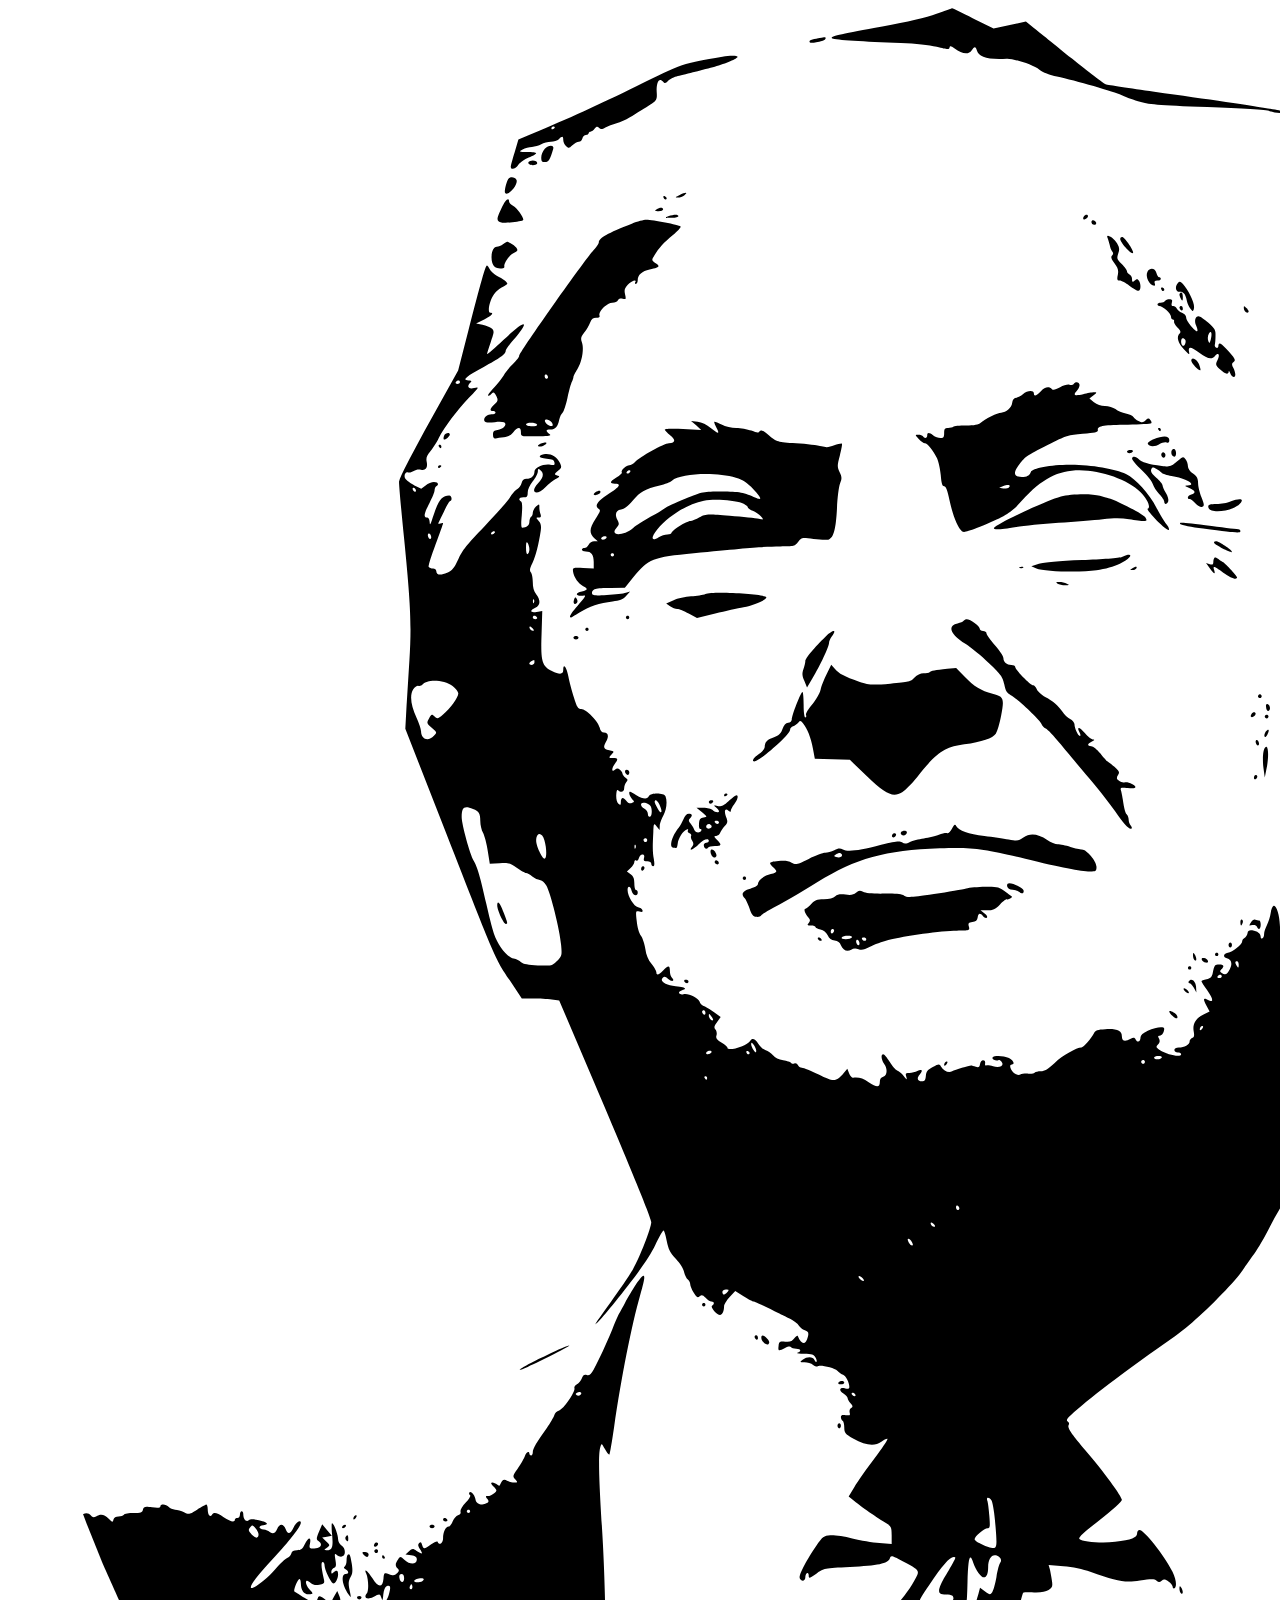
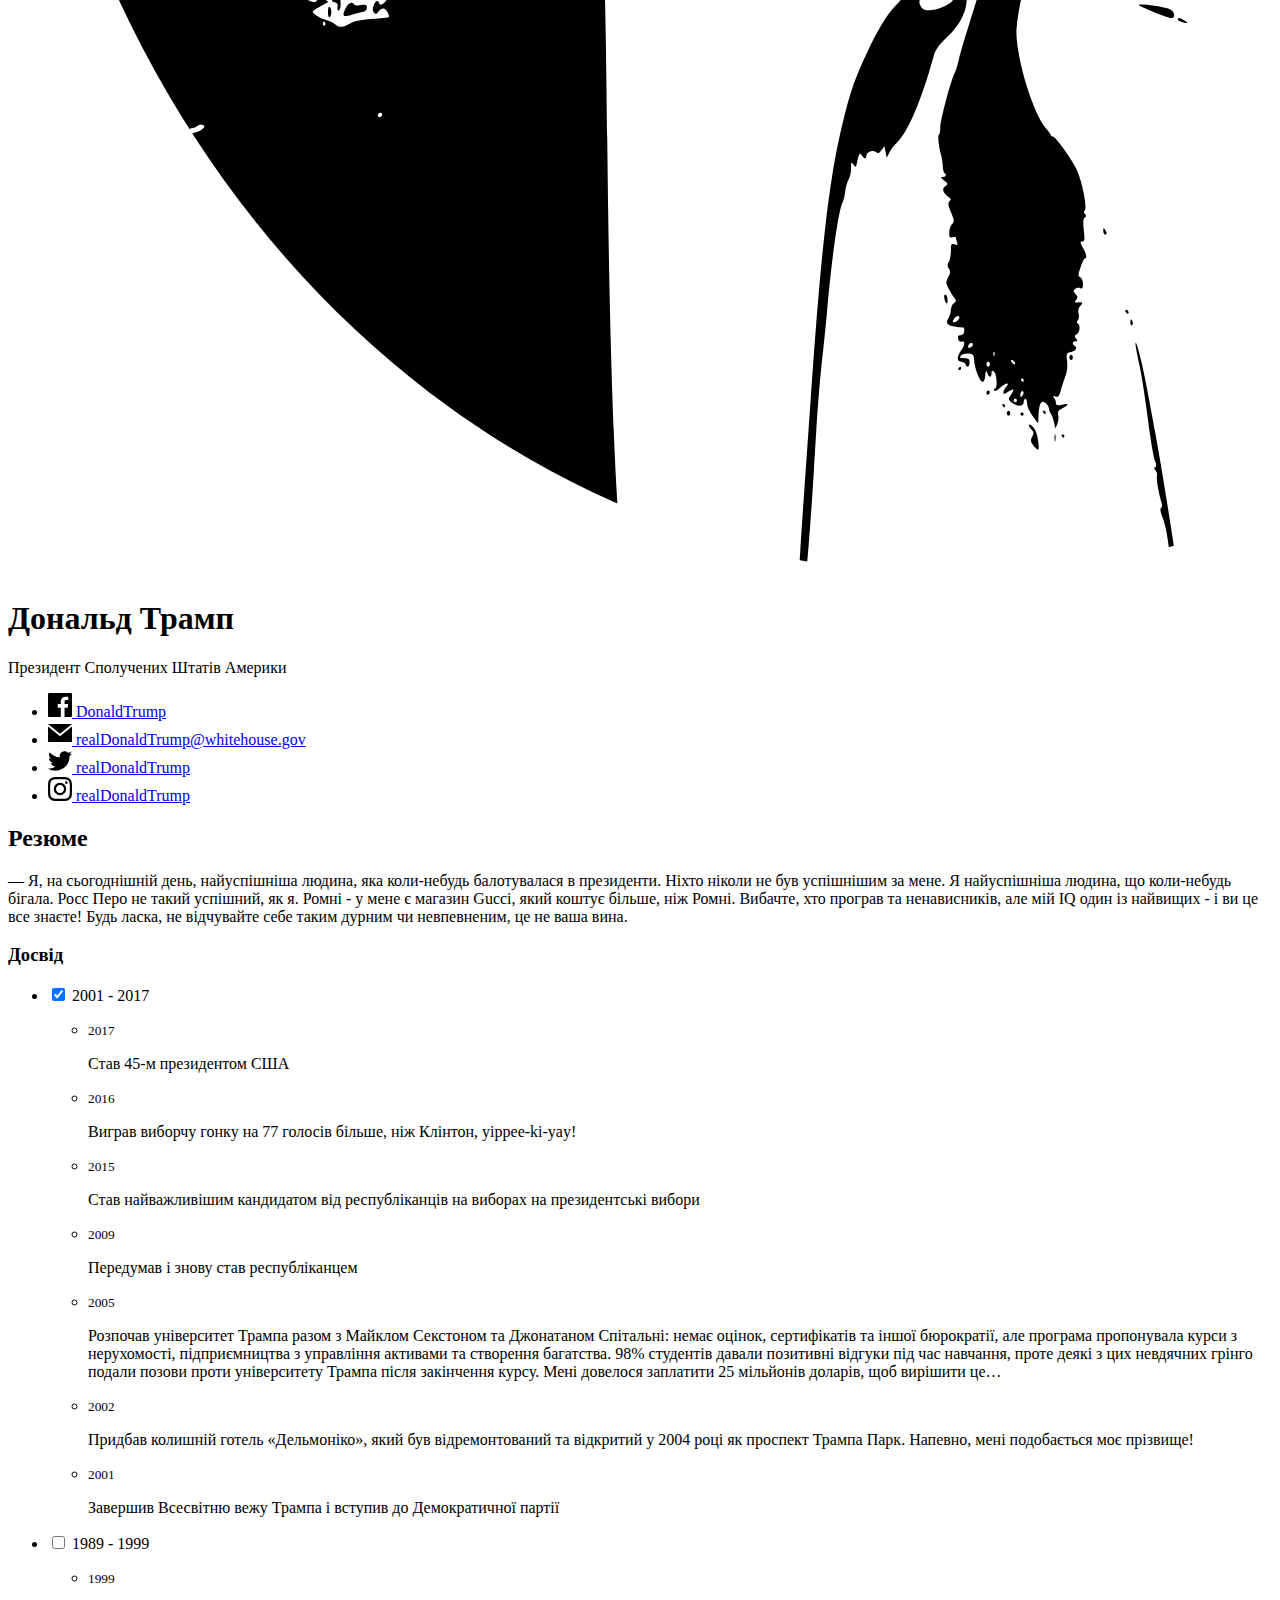
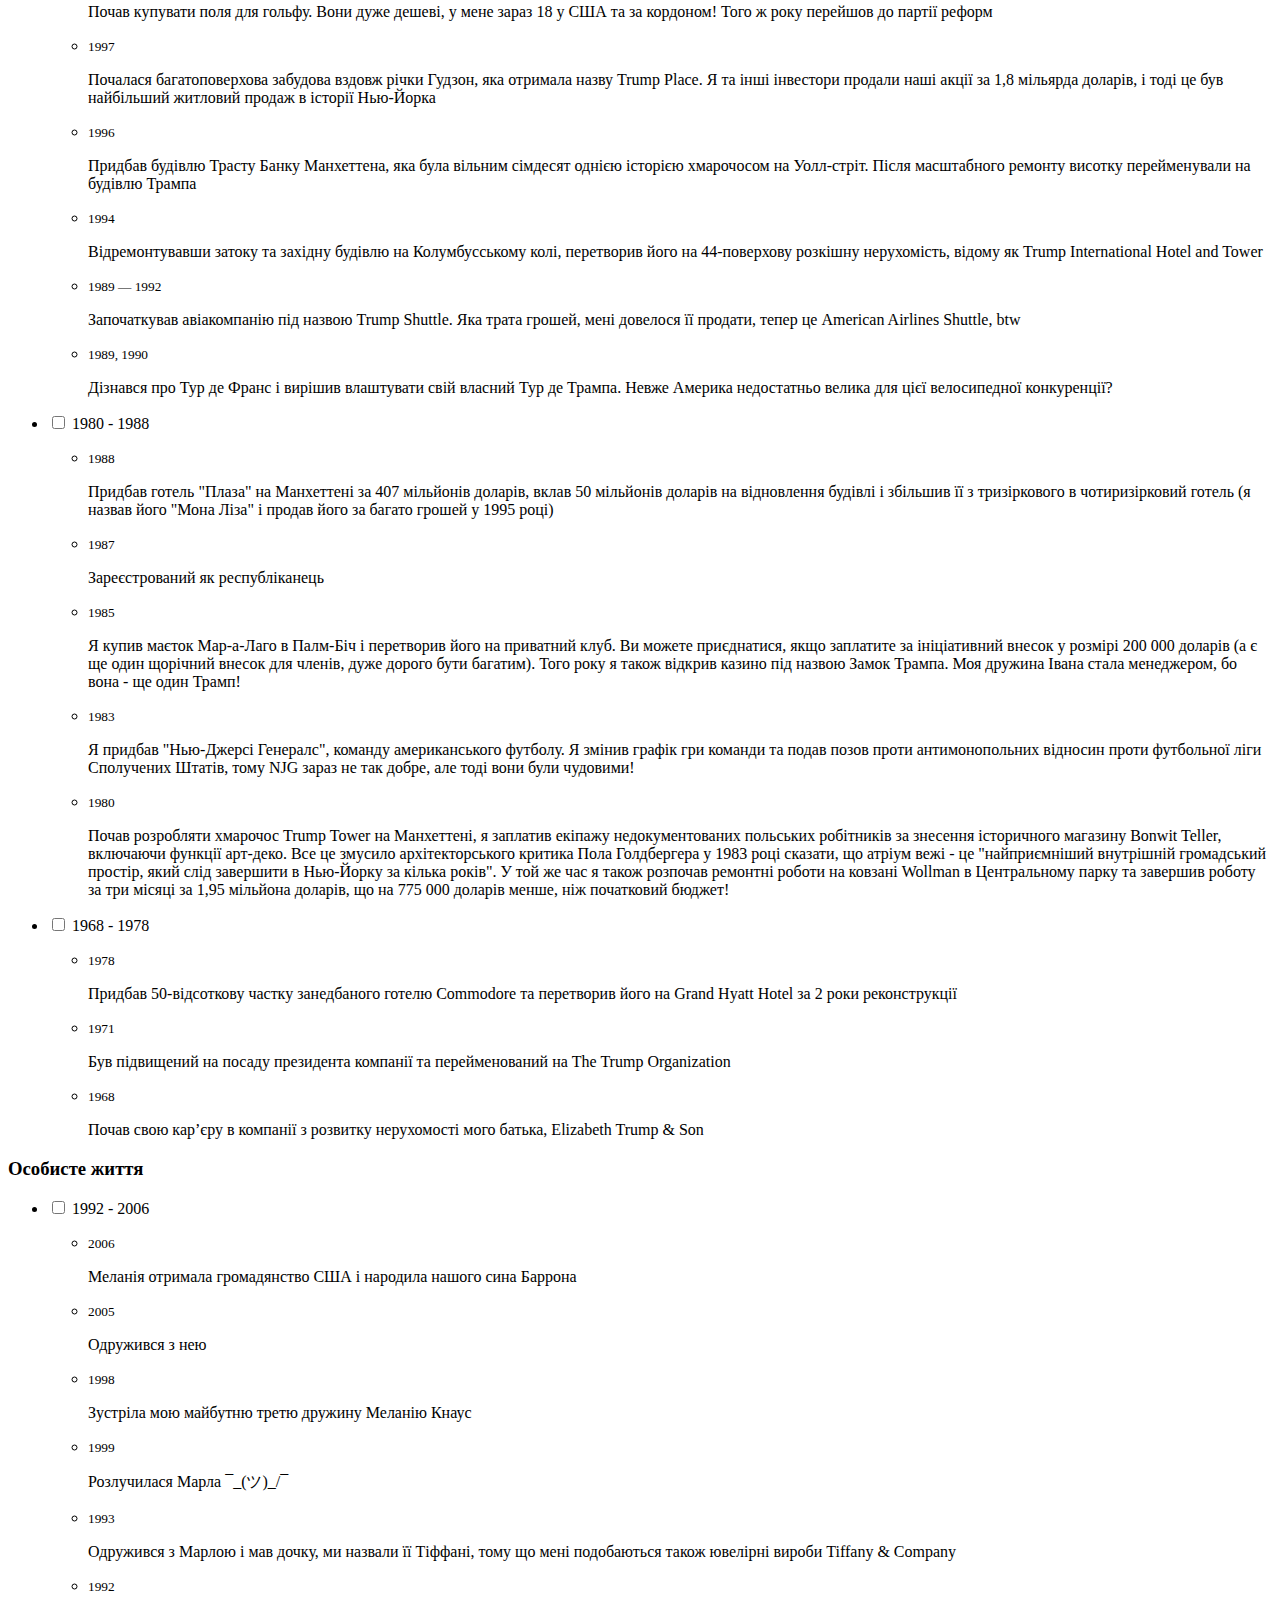
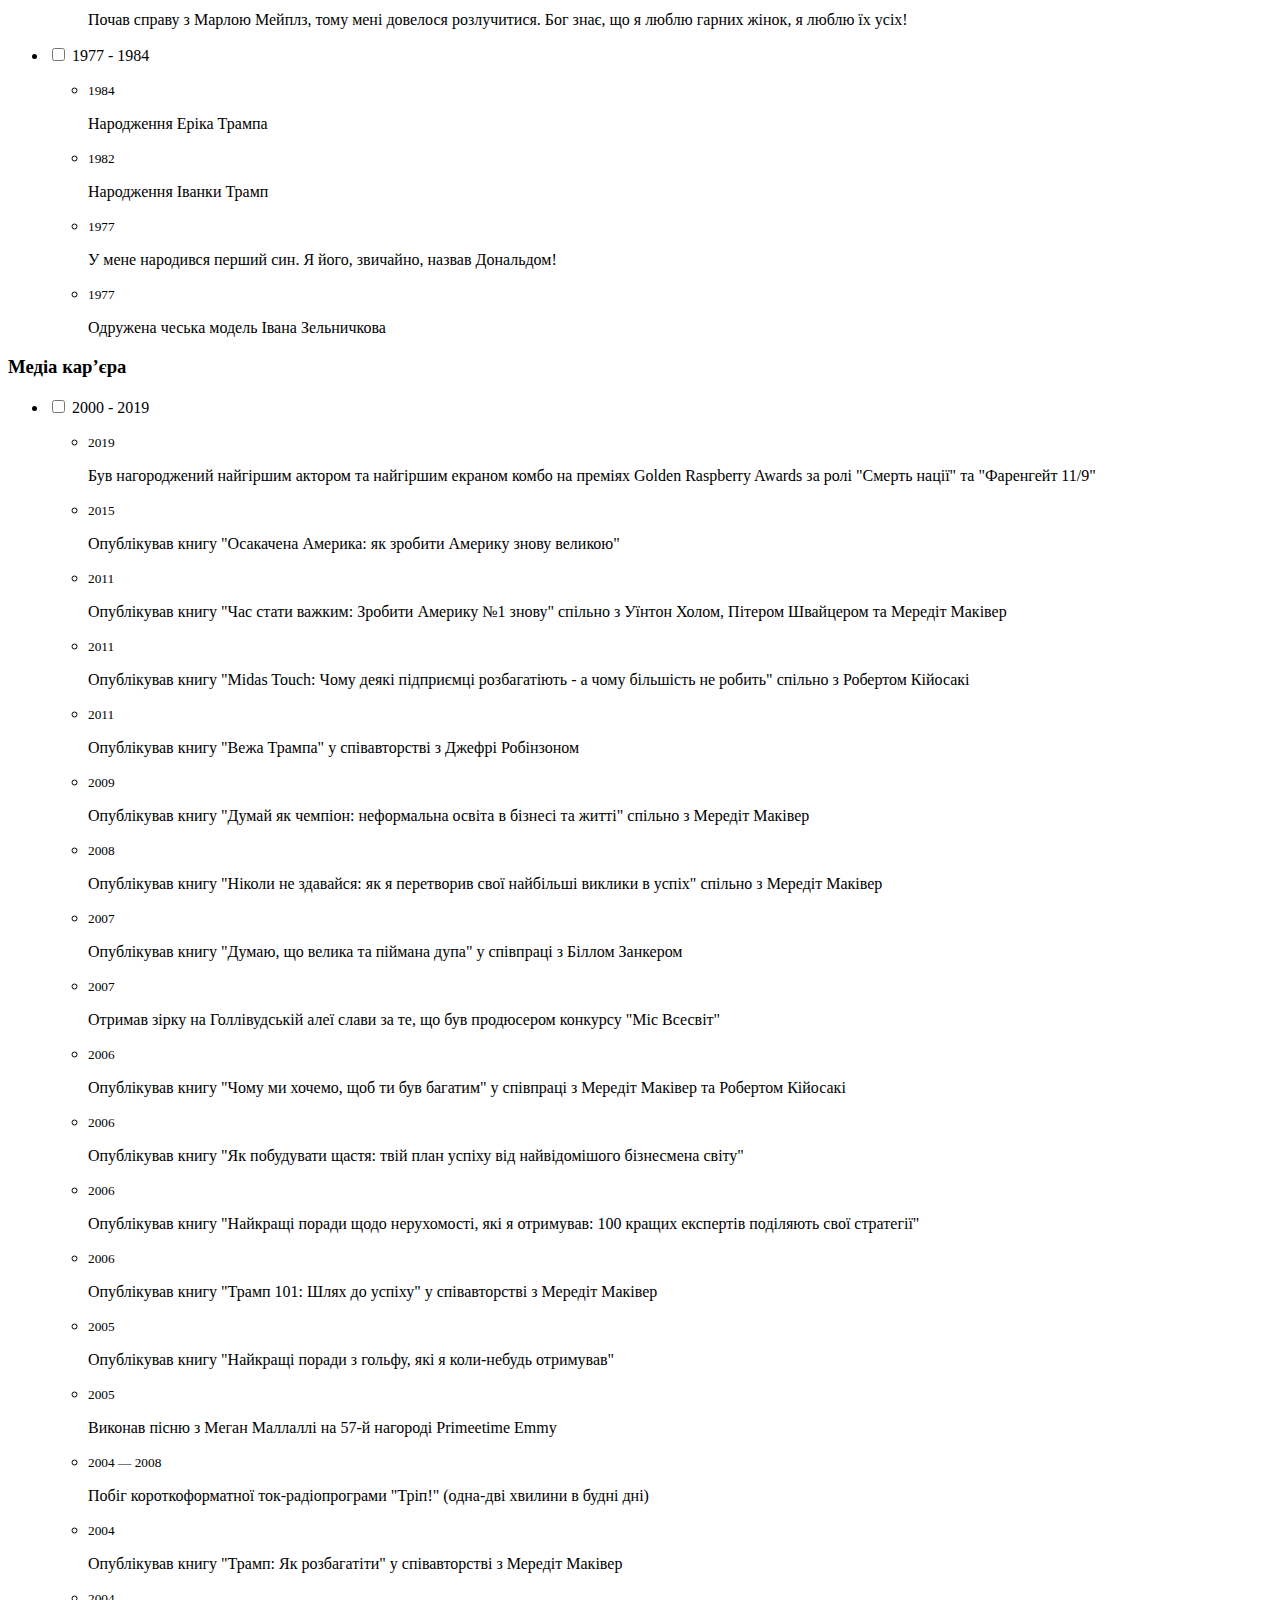
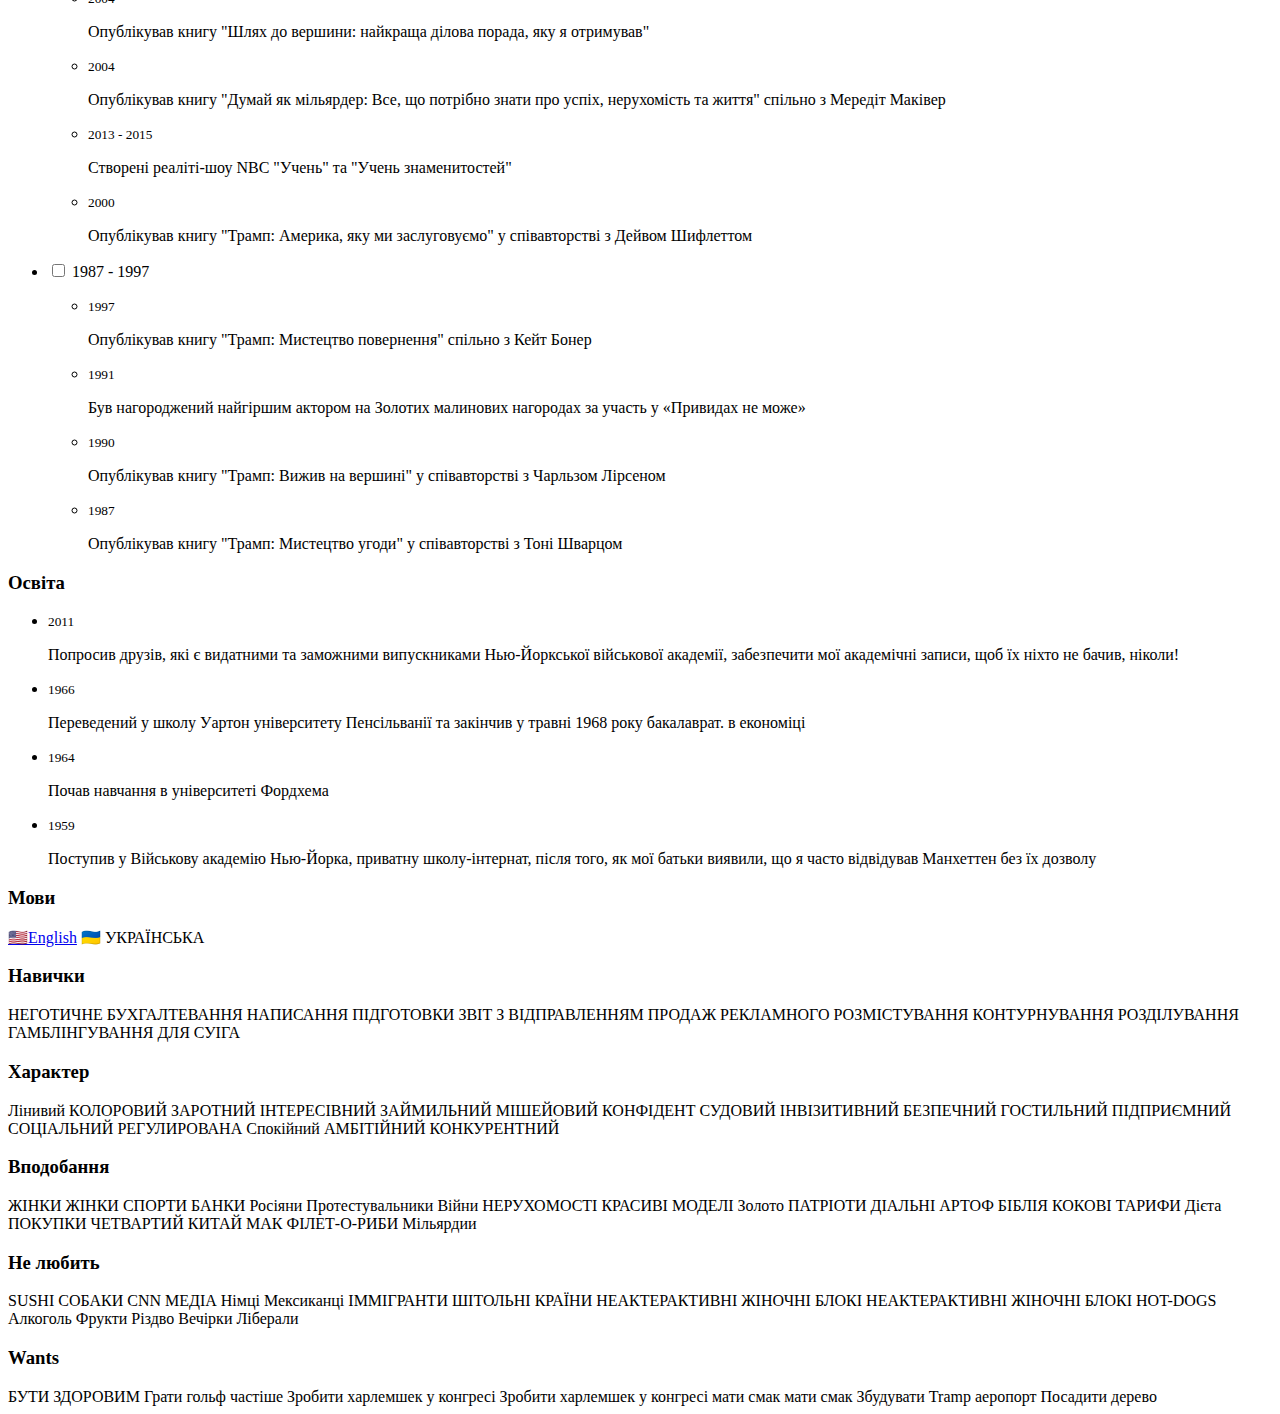
==== commit f41caa80: "fixed" ====
--- a/uk-ua/index.html
+++ b/uk-ua/index.html
@@ -76,8 +76,8 @@
                 <h3>Досвід</h3>
                 <ul class="timeline">
                   <li class="details">
-                    <input type="checkbox" id="other" checked>
-                    <label for="other" class="summary">2001 - 2017</label>
+                    <input id="other-exp-2001-2017" type="checkbox" checked>
+                    <label for="other-exp-2001-2017" class="summary">2001 - 2017</label>
                     <div>
                       <ul>
                         <li>
@@ -113,8 +113,8 @@
                   </li>
 
                   <li class="details">
-                    <input type="checkbox" id="other">
-                    <label for="other" class="summary">1989 - 1999</label>
+                    <input id="other-exp-1989-1999" type="checkbox">
+                    <label for="other-exp-1989-1999" class="summary">1989 - 1999</label>
                     <div>
                       <ul>
                         <li>
@@ -148,8 +148,8 @@
                   </li>
 
                   <li class="details">
-                    <input type="checkbox" id="other">
-                    <label for="other" class="summary">1989 - 1999</label>
+                    <input id="other-exp-1980-1988" type="checkbox">
+                    <label for="other-exp-1980-1988" class="summary">1980 - 1988</label>
                     <div>
                       <ul>
                         <li>
@@ -187,8 +187,8 @@
                   </li>
 
                   <li class="details">
-                    <input type="checkbox" id="other">
-                    <label for="other" class="summary">1989 - 1999</label>
+                    <input id="other-exp-1968-1978" type="checkbox">
+                    <label for="other-exp-1968-1978" class="summary">1968 - 1978</label>
                     <div>
                       <ul>
                         <li>
@@ -216,8 +216,8 @@
                 <h3>Особисте життя</h3>
                 <ul class="timeline">
                   <li class="details">
-                    <input type="checkbox" id="other">
-                    <label for="other" class="summary">1992 - 2006</label>
+                    <input id="other-life-1992-2006" type="checkbox">
+                    <label for="other-life-1992-2006" class="summary">1992 - 2006</label>
                     <div>
                       <ul>
                         <li>
@@ -261,8 +261,8 @@
                   </li>
 
                   <li class="details">
-                    <input type="checkbox" id="other">
-                    <label for="other" class="summary">1977 - 1984</label>
+                    <input id="other-life-1977-1984" type="checkbox">
+                    <label for="other-life-1977-1984" class="summary">1977 - 1984</label>
                     <div>
                       <ul>
                         <li>
@@ -296,8 +296,8 @@
                 <h3>Медіа кар’єра</h3>
                 <ul class="timeline">
                   <li class="details">
-                    <input type="checkbox" id="other">
-                    <label for="other" class="summary">2000 - 2019</label>
+                    <input id="other-career-2000-2019" type="checkbox">
+                    <label for="other-career-2000-2019" class="summary">2000 - 2019</label>
                     <div>
                       <ul>
                         <li>
@@ -431,8 +431,8 @@
                   </li>
 
                   <li class="details">
-                    <input type="checkbox" id="other">
-                    <label for="other" class="summary">1987 - 1997</label>
+                    <input id="other-career-1987-1997" type="checkbox">
+                    <label for="other-career-1987-1997" class="summary">1987 - 1997</label>
                     <div>
                       <ul>
                         <li>
@@ -495,8 +495,8 @@
                 <section>
                   <h3>Мови</h3>
                   <p class="tags small">
-                    <a href="/"><span class="language" lang="eng">🇺🇸English</span></a>
-                    <span class="language" lang="uk">🇺🇦 УКРАЇНСЬКА</span>
+                    <a href="/index.html"><span class="language">🇺🇸English</span></a>
+                    <span class="language">🇺🇦 УКРАЇНСЬКА</span>
                   </p>
                 </section>
                 <section>
